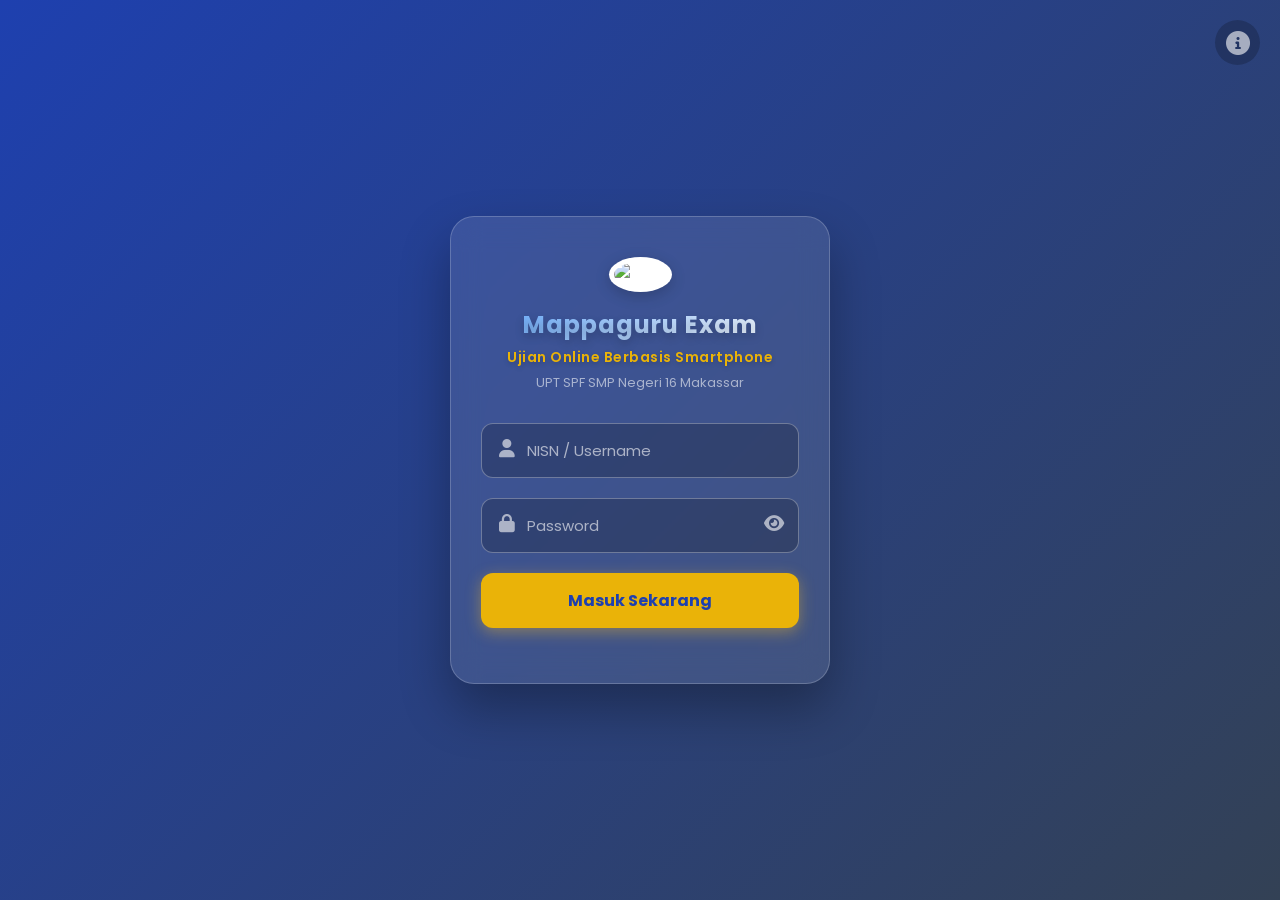
==== index.html @ fcdb2c17 "Update index.html" ====
<!DOCTYPE html>
<html lang="id">
<head>
    <meta charset="UTF-8">
    <meta name="viewport" content="width=device-width, initial-scale=1.0, maximum-scale=1.0, user-scalable=no">
    <title>Mappaguru Exam</title>

	<link rel="icon" href="./1234.png" type="image/png">
    <link rel="shortcut icon" href="./1234.png" type="image/png">
    
    <link rel="manifest" href="./manifest.json">
    <meta name="theme-color" content="#1e40af">
    
    <meta name="apple-mobile-web-app-capable" content="yes">
    <meta name="apple-mobile-web-app-status-bar-style" content="black-translucent">
    <meta name="apple-mobile-web-app-title" content="Mappaguru">
    <link rel="apple-touch-icon" href="./1234.png">
	
    <link href="https://fonts.googleapis.com/css2?family=Poppins:wght@300;400;600;700&display=swap" rel="stylesheet">
    <link href="https://cdnjs.cloudflare.com/ajax/libs/font-awesome/6.0.0/css/all.min.css" rel="stylesheet">
    <script src="https://cdn.jsdelivr.net/npm/sweetalert2@11"></script>
    <style>
        :root {
            --primary: #1e40af; /* Biru Dongker CBT (Fokus & Mewah) */
            --accent: #eab308; /* Kuning/Emas Redup */
            --bg-light: #e2e8f0; /* Abu-abu kalem (Tidak menyilaukan mata) */
            --text-main: #334155; /* Teks abu-abu gelap */
            --text-muted: #64748b;
            --card-bg: #ffffff; /* Putih bersih untuk area baca soal */
        }
        
        /* --- JURUS ANTI SELEKSI TEKS TOTAL --- */
        * { 
            box-sizing: border-box; margin: 0; padding: 0; 
            font-family: 'Poppins', sans-serif; 
            -webkit-tap-highlight-color: transparent; 
            word-wrap: break-word; 
            
            /* Paksa semua elemen tidak bisa diseleksi */
            -webkit-user-select: none !important;
            -moz-user-select: none !important;
            -ms-user-select: none !important;
            user-select: none !important;
        }

        body { 
            background-color: var(--bg-light); 
            color: var(--text-main); 
            overflow: hidden; 
        }

        /* Pengecualian: Kolom input login harus tetap bisa diketik */
        input, textarea, [contenteditable="true"] {
            -webkit-user-select: text !important;
            -moz-user-select: text !important;
            -ms-user-select: text !important;
            user-select: text !important;
        }
        .card-title { line-height: 1.4; margin-bottom: 8px; font-size: 15px; font-weight: 700; color: var(--primary); }
        .card-desc { line-height: 1.5; font-size: 13px; color: var(--text-muted); }

        /* --- HALAMAN LOGIN RESMI ALA TKA --- */
        #login-screen {
            height: 100vh; display: flex; flex-direction: column; justify-content: center; align-items: center; padding: 20px;
            background: linear-gradient(135deg, #1e40af 0%, #334155 100%);
            position: relative;
        }
		
        .login-box {
            position: relative; z-index: 2; width: 100%; max-width: 380px; padding: 40px 30px; border-radius: 24px;
            background: rgba(255, 255, 255, 0.1); backdrop-filter: blur(15px); -webkit-backdrop-filter: blur(15px);
            border: 1px solid rgba(255,255,255,0.2); box-shadow: 0 25px 50px rgba(0,0,0,0.3); text-align: center; color: white;
        }
        .logo-login { width: 90px; height: 90px; margin-bottom: 15px; border-radius: 50%; padding: 5px; background: white; box-shadow: 0 4px 15px rgba(0,0,0,0.2); }
        .login-box h2 { font-weight: 700; font-size: 24px; margin-bottom: 5px; letter-spacing: 1px; }
        .login-box p.subtitle { font-size: 13px; color: rgba(255,255,255,0.8); margin-bottom: 30px; }
        
        .input-group { position: relative; margin-bottom: 20px; text-align: left; }
        .input-group i:not(.eye-icon) { position: absolute; left: 18px; top: 16px; color: rgba(255,255,255,0.6); font-size: 18px; }
        .input-group input {
            width: 100%; padding: 15px 45px 15px 45px; border-radius: 12px; border: 1px solid rgba(255,255,255,0.3);
            background: rgba(0,0,0,0.2); color: white; font-size: 15px; outline: none; transition: 0.3s;
        }
        .input-group input::placeholder { color: rgba(255,255,255,0.6); }
        .input-group input:focus { border-color: var(--accent); background: rgba(0,0,0,0.4); }
        .eye-icon { position: absolute; right: 15px; top: 16px; left: auto !important; color: rgba(255,255,255,0.6); cursor: pointer; z-index: 10; font-size: 18px; }
        
        .btn-login {
            width: 100%; padding: 15px; border-radius: 12px; border: none; background: var(--accent); color: var(--primary);
            font-size: 16px; font-weight: 700; cursor: pointer; transition: 0.3s; box-shadow: 0 4px 15px rgba(251,191,36,0.4);
        }
        .btn-login:active { transform: scale(0.96); }

        /* --- APLIKASI UTAMA --- */
        #main-app { display: none; height: 100vh; flex-direction: column; }
        .header { background: var(--primary); color: white; padding: 25px 20px 30px 20px; border-bottom-left-radius: 30px; border-bottom-right-radius: 30px; position: relative; }
        .header h3 { font-size: 20px; font-weight: 600; line-height: 1.2; margin-bottom: 2px; }
        .header p { font-size: 13px; opacity: 0.8; }
        
        /* FIX: INI YANG HILANG TADI! PENGATUR PAGE & JARAK */
        .content-area { flex: 1; overflow-y: auto; padding: 20px 20px 100px 20px; z-index: 10; } 
        .page { display: none; animation: fadeIn 0.3s ease; }
        .page.active { display: block; }
        @keyframes fadeIn { from { opacity: 0; transform: translateY(10px); } to { opacity: 1; transform: translateY(0); } }

        /* CSS BARU UNTUK KARTU 2 KOLOM (UJIAN & HASIL) */
        .grid-2-col { display: grid; grid-template-columns: repeat(2, 1fr); gap: 15px; }
        
        .exam-card-grid {
            background: var(--card-bg); border-radius: 20px; padding: 15px; cursor: pointer;
            box-shadow: 0 10px 25px rgba(0,0,0,0.05); text-align: center; transition: 0.2s;
            border-top: 4px solid var(--accent); display: flex; flex-direction: column; align-items: center; justify-content: space-between;
        }
        .exam-card-grid:active { transform: scale(0.95); }
        .exam-icon-grid {
            background: rgba(30,64,175,0.1); width: 40px; height: 40px; border-radius: 12px;
            display: flex; justify-content: center; align-items: center; color: var(--primary); font-size: 18px; margin-bottom: 10px;
        }
        
        .result-card-grid {
            background: var(--card-bg); border-radius: 20px; padding: 15px; text-align: center;
            box-shadow: 0 10px 25px rgba(0,0,0,0.05); border-top: 4px solid #10b981;
        }
        .skor-besar { font-size: 28px; font-weight: 800; color: #10b981; margin: 10px 0; }

        .card { background: var(--card-bg); padding: 20px; border-radius: 20px; box-shadow: 0 10px 25px rgba(0,0,0,0.05); margin-bottom: 15px; position: relative; overflow: hidden; }
        .badge { position: absolute; top: 15px; right: 15px; font-size: 10px; padding: 4px 10px; border-radius: 20px; font-weight: 600; }
        .badge-penting { background: #fee2e2; color: #ef4444; }
        .badge-biasa { background: #e0f2fe; color: #0284c7; }

        /* Floating Bottom Nav */
        .bottom-nav {
            position: fixed; bottom: 20px; left: 50%; transform: translateX(-50%); width: 90%; max-width: 400px;
            background: rgba(255, 255, 255, 0.9); backdrop-filter: blur(10px); -webkit-backdrop-filter: blur(10px);
            box-shadow: 0 10px 30px rgba(0,0,0,0.1); display: flex; justify-content: space-around; padding: 12px 0; border-radius: 25px; z-index: 100;
        }
        .nav-item { display: flex; flex-direction: column; align-items: center; color: var(--text-muted); cursor: pointer; font-size: 11px; font-weight: 600; width: 20%; transition: 0.3s; }
        .nav-item i { font-size: 20px; margin-bottom: 4px; transition: 0.3s; }
        .nav-item.active { color: var(--primary); }
        .nav-item.active i { transform: translateY(-4px) scale(1.1); color: var(--primary); }

        /* Iframe Ujian */
        .iframe-container { width: 100%; height: calc(100vh - 120px); border-radius: 15px; overflow: hidden; background: white; margin-top: 50px; }
        iframe { width: 100%; height: 100%; border: none; }
        .btn-kembali { position: fixed; top: 10px; left: 10px; background: #ef4444; color: white; border: none; padding: 10px 20px; border-radius: 20px; font-weight: 600; z-index: 9999; box-shadow: 0 4px 10px rgba(0,0,0,0.2); cursor: pointer; }
        
        .info-ujian-overlay {
            position: fixed; top: 15px; right: 20px;
            background: rgba(0,0,0,0.7); color: white; padding: 8px 15px;
            border-radius: 20px; font-size: 12px; font-weight: 600;
            z-index: 99; /* <-- Diubah jadi 99 agar tidak menghalangi pop-up */
            display: flex; gap: 15px; backdrop-filter: blur(5px);
            box-shadow: 0 4px 10px rgba(0,0,0,0.3); border: 1px solid rgba(255,255,255,0.2);
        }
		
		/* --- TOOLBAR UJIAN MENGAMBANG --- */
        .ujian-toolbar {
            position: fixed; bottom: 20px; left: 50%; transform: translateX(-50%);
            background: rgba(15, 23, 42, 0.85); backdrop-filter: blur(10px);
            padding: 10px 20px; border-radius: 30px; display: flex; gap: 20px; align-items: center;
            box-shadow: 0 10px 30px rgba(0,0,0,0.3); z-index: 9999; color: white; border: 1px solid rgba(255,255,255,0.1);
        }
        .toolbar-btn {
            background: rgba(255,255,255,0.1); border: none; color: white; width: 40px; height: 40px;
            border-radius: 50%; cursor: pointer; display: flex; justify-content: center; align-items: center;
            font-size: 16px; transition: 0.2s;
        }
        .toolbar-btn:active { transform: scale(0.9); background: rgba(255,255,255,0.3); }
        .toolbar-timer {
            font-size: 15px; font-weight: 700; color: var(--accent); letter-spacing: 1px; min-width: 65px; text-align: center;
        }
        
        .footer-app {
            text-align: center; margin-top: 40px; padding-top: 20px; padding-bottom: 20px;
            font-size: 11px; color: var(--text-muted); border-top: 1px dashed #cbd5e1;
        }
        .footer-title { font-weight: 700; color: var(--primary); font-size: 12px; margin-bottom: 3px; letter-spacing: 1px; }
        
        .form-label { font-size: 12px; font-weight: 600; color: var(--text-muted); margin-bottom: 5px; display: block; }
        .form-input { width: 100%; padding: 15px; border-radius: 12px; border: 1px solid #e2e8f0; background: #f8fafc; font-size: 14px; margin-bottom: 15px; outline: none; }
        .form-input:focus { border-color: var(--primary); }
        .btn-save { width: 100%; padding: 15px; background: var(--primary); color: white; border: none; border-radius: 12px; font-weight: 700; cursor: pointer; box-shadow: 0 4px 10px rgba(30,64,175,0.2); }
		
		/* --- IKON INFO LOGIN MAPPAGURU CBT --- */
        .info-icon-login {
            position: absolute; top: 20px; right: 20px;
            color: rgba(255,255,255,0.6); font-size: 24px;
            cursor: pointer; z-index: 100; transition: 0.3s;
            background: rgba(0,0,0,0.2); width: 45px; height: 45px;
            border-radius: 50%; display: flex; justify-content: center; align-items: center;
        }
        .info-icon-login:hover { color: var(--accent); background: rgba(0,0,0,0.4); transform: scale(1.1); }
        
        /* CSS Tambahan untuk Merapikan Isi Panduan di Pop-up */
        .swal-html-container ul { text-align: left; padding-left: 20px; margin-top: 10px; }
        .swal-html-container li { margin-bottom: 8px; font-size: 13px; line-height: 1.4; color: #475569; }
        .swal-title-panduan { color: var(--primary); font-size: 20px; font-weight: 700; display: flex; align-items: center; gap: 10px; justify-content: center;}
	
        #offline-curtain {
            display: none; position: fixed; top: 0; left: 0; width: 100%; height: 100%;
            background: rgba(15, 23, 42, 0.98); z-index: 999999; color: white;
            flex-direction: column; justify-content: center; align-items: center; text-align: center;
            backdrop-filter: blur(10px);
        }
        #offline-curtain i { font-size: 60px; color: #ef4444; margin-bottom: 20px; animation: pulse 1.5s infinite; }
        #offline-curtain h2 { font-size: 24px; font-weight: 700; margin-bottom: 10px; color: #fca5a5; }
        #offline-curtain p { font-size: 13px; color: #cbd5e1; max-width: 80%; line-height: 1.5; }
        @keyframes pulse { 0% { transform: scale(1); } 50% { transform: scale(1.1); } 100% { transform: scale(1); } }
		
		/* Pengecualian: Kolom input tetap harus bisa diklik/fokus */
        input, textarea, [contenteditable="true"] {
            -webkit-user-select: text !important;
            -moz-user-select: text !important;
            -ms-user-select: text !important;
            user-select: text !important;
        }
		
		/* --- CSS WARNA MEWAH UNTUK JUDUL LOGIN --- */
        
        /* 1. Mappaguru CBT: Gradasi Biru Muda ke Putih */
        .title-mappaguru {
            font-weight: 800; /* Lebih tebal biar gagah */
            font-size: 28px; /* Sedikit lebih besar */
            margin-bottom: 0; /* Rapatkan dengan tulisan di bawahnya */
            letter-spacing: 1px;
            
            /* Trik Warna Gradasi (Gradient Text) */
            background: linear-gradient(135deg, #60a5fa 0%, #ffffff 100%);
            -webkit-background-clip: text; /* Potong background mengikuti bentuk teks */
            -webkit-text-fill-color: transparent; /* Buat warna teks asli transparan */
            background-clip: text;
            text-fill-color: transparent;
            
            /* Efek Bayangan Lembut biar Teks "Keluar" */
            text-shadow: 0 4px 10px rgba(0,0,0,0.2);
        }

        /* 2. Ujian Online: Warna Kuning/Emas Mappaguru */
        .exam-type {
            font-size: 14px;
            font-weight: 600;
            color: var(--accent); /* Mengambil warna kuning dari --accent di atas */
            margin-bottom: 5px; /* Jarak ke nama sekolah */
            letter-spacing: 0.5px;
            text-shadow: 0 2px 5px rgba(0,0,0,0.2);
        }
        
        /* Rapiin jarak subtitle sekolah */
        .login-box p.subtitle {
            margin-top: 0;
            margin-bottom: 30px;
            opacity: 0.7; /* Sedikit redup biar fokus ke judul atas */
        }
		
		/* --- GAYA BARU HASIL UJIAN (ELEGAN & MEMANJANG) --- */
        .result-list-item {
            background: #ffffff;
            border-radius: 16px;
            padding: 18px 20px;
            margin-bottom: 15px;
            display: flex;
            justify-content: space-between;
            align-items: center;
            box-shadow: 0 10px 25px rgba(0,0,0,0.06);
            border-left: 5px solid #10b981; /* Aksen Hijau Emerald di kiri */
            transition: 0.2s ease;
        }
        .result-list-item:active { transform: scale(0.98); }
        
        .result-info { text-align: left; flex: 1; padding-right: 15px; }
        .result-mapel { font-size: 15px; font-weight: 700; color: var(--primary); margin-bottom: 5px; line-height: 1.3; }
        .result-detail { font-size: 11px; color: var(--text-muted); font-weight: 600; display: flex; gap: 8px; align-items: center; }
        
        /* Label Jenis Ujian Khusus Hasil */
        .badge-jenis { background: #f1f5f9; color: #475569; padding: 3px 8px; border-radius: 6px; font-size: 10px; border: 1px solid #e2e8f0; }
        
        .result-score-box {
            background: rgba(16, 185, 129, 0.1);
            color: #10b981;
            font-size: 26px;
            font-weight: 800;
            padding: 10px 15px;
            border-radius: 14px;
            min-width: 70px;
            text-align: center;
            box-shadow: inset 0 2px 4px rgba(16, 185, 129, 0.05);
        }
		
		/* --- GAYA BANNER HEADER (MIRIP KARTU SIAP UJIAN) --- */
        .header-banner {
            padding: 15px 20px;
            border-radius: 16px;
            margin-bottom: 20px;
            display: flex;
            align-items: center;
            gap: 15px;
            color: white;
            box-shadow: 0 10px 20px rgba(0,0,0,0.1);
        }
        .header-banner i {
            font-size: 28px;
            color: rgba(255, 255, 255, 0.9);
            background: rgba(255, 255, 255, 0.2);
            width: 50px; height: 50px;
            display: flex; justify-content: center; align-items: center;
            border-radius: 14px;
        }
        .header-banner-text h4 {
            margin: 0; font-size: 16px; font-weight: 700; letter-spacing: 0.5px;
        }
        .header-banner-text p {
            margin: 0; font-size: 11px; opacity: 0.85; margin-top: 3px;
        }
		
		/* ==========================================
           CSS KHUSUS ADMIN CENTER MAPPAGURU
           ========================================== */
        #admin-app { display: none; height: 100vh; flex-direction: column; background: #f8fafc; }
        .header-admin { background: linear-gradient(135deg, #0f172a 0%, #1e293b 100%); color: white; padding: 25px 20px 30px 20px; border-bottom-left-radius: 30px; border-bottom-right-radius: 30px; position: relative; box-shadow: 0 10px 20px rgba(0,0,0,0.2); }
        .header-admin h3 { font-size: 20px; font-weight: 700; color: var(--accent); margin-bottom: 2px; }
        
        .admin-stat-grid { display: grid; grid-template-columns: repeat(2, 1fr); gap: 15px; margin-bottom: 20px; }
        .admin-stat-card { background: white; border-radius: 16px; padding: 15px; text-align: center; box-shadow: 0 10px 25px rgba(0,0,0,0.05); }
        .admin-stat-num { font-size: 28px; font-weight: 800; margin: 5px 0; }
        
        .list-monitor-item { background: white; border-radius: 12px; padding: 15px; margin-bottom: 10px; display: flex; justify-content: space-between; align-items: center; box-shadow: 0 4px 10px rgba(0,0,0,0.03); border-left: 4px solid #cbd5e1; }
        .list-monitor-item.status-aman { border-left-color: #10b981; }
        .list-monitor-item.status-bahaya { border-left-color: #ef4444; background: #fef2f2; }
        .list-monitor-item.status-waspada { border-left-color: #f59e0b; }
        
        .btn-action-admin { width: 100%; padding: 12px; border-radius: 10px; font-weight: 600; cursor: pointer; border: none; margin-top: 10px; transition: 0.2s; }
        .btn-unblock { background: #10b981; color: white; }
        .btn-reset { background: #f59e0b; color: white; }
        .btn-action-admin:active { transform: scale(0.96); }
		
		/* Memaksa pop-up SweetAlert stabil di dalam Fullscreen */
        #area-iframe .swal2-container { position: absolute !important; }
        body.swal2-shown { overflow: hidden !important; }
		
    </style>
</head>
<body>

<div id="login-screen">
	<i class="fas fa-info-circle info-icon-login" onclick="bukaPanduanMappaguru()" title="Panduan Ujian"></i>
    <div class="login-box">
        <img src="https://lh3.googleusercontent.com/u/0/d/1Z6g-sCdw-k7W8dnw12NeagPkroLlmk-L" alt="Logo" class="logo-login">
        
        <h2 class="title-mappaguru">Mappaguru Exam</h2>
        
        <p class="exam-type">Ujian Online Berbasis Smartphone</p>
        
        <p class="subtitle">UPT SPF SMP Negeri 16 Makassar</p>
        
        <div class="input-group">
            <i class="fas fa-user"></i>
            <input type="text" id="username" placeholder="NISN / Username" required>
        </div>
        <div class="input-group">
            <i class="fas fa-lock"></i>
            <input type="password" id="password" placeholder="Password" required>
            <i class="fas fa-eye eye-icon" onclick="togglePassword()"></i>
        </div>
        <button class="btn-login" onclick="doLogin()" id="btn-login-text">Masuk Sekarang</button>
        <p id="login-msg" style="color: #fca5a5; margin-top: 15px; font-size: 13px; font-weight: 600;"></p>
    </div>
</div>

<div id="main-app">
    <div class="header" id="header-area">
        <div style="display: flex; justify-content: space-between; align-items: flex-start;">
            <div style="flex: 1; padding-right: 10px;">
                <h3>Halo, <span id="user-name-display">Siswa</span> 👋</h3>
                <p>Kelas <span id="user-kelas"></span> | NISN: <span id="user-nisn"></span></p>
                <div style="margin-top: 10px; font-size: 11px; font-weight: 400; color: rgba(255,255,255,0.9);">
                    <i class="far fa-calendar-alt"></i> <span id="live-date">Memuat tanggal...</span><br>
                    <i class="far fa-clock"></i> <span id="live-time">00:00:00</span>
                </div>
            </div>
            
            <div style="display: flex; gap: 8px;">
                <button onclick="sinkronData()" style="background: rgba(255,255,255,0.2); border: 1px solid rgba(255,255,255,0.3); color: white; width: 38px; height: 38px; border-radius: 12px; cursor: pointer; font-size: 14px; backdrop-filter: blur(5px); box-shadow: 0 4px 6px rgba(0,0,0,0.1); display: flex; justify-content: center; align-items: center;" title="Sinkron Data">
                    <i class="fas fa-sync-alt"></i>
                </button>
                <button onclick="logout()" style="background: rgba(239, 68, 68, 0.2); border: 1px solid rgba(239, 68, 68, 0.4); color: #fca5a5; width: 38px; height: 38px; border-radius: 12px; cursor: pointer; font-size: 14px; backdrop-filter: blur(5px); box-shadow: 0 4px 6px rgba(0,0,0,0.1); display: flex; justify-content: center; align-items: center;" title="Keluar">
                    <i class="fas fa-power-off"></i>
                </button>
            </div>
        </div>
    </div>

    <div class="content-area">
        
        <div id="page-dashboard" class="page active">
            <div class="card" style="background: linear-gradient(135deg, var(--primary) 0%, #3b82f6 100%); color: white; border: none; box-shadow: 0 15px 30px rgba(30,64,175,0.3);">
                <div class="card-title" style="color: var(--accent); font-size: 18px;">Siap Ujian?</div>
                <p style="font-size: 13px; opacity: 0.9; margin-top: 5px;">Pastikan koneksi internet stabil. Kerjakan dengan jujur dan teliti.</p>
            </div>
            <h4 style="margin: 20px 0 10px 5px; color: var(--text-main); font-size: 15px;">Aktivitas Terkini</h4>
            <div id="dashboard-info" class="card">
                <p class="card-desc" style="text-align: center;"><i class="fas fa-spinner fa-spin"></i> Menarik data...</p>
            </div>
        </div>

        <div id="page-pengumuman" class="page">
            <div class="header-banner" style="background: linear-gradient(135deg, #f59e0b 0%, #fbbf24 100%); box-shadow: 0 10px 20px rgba(245, 158, 11, 0.2);">
                <i class="fas fa-bullhorn"></i>
                <div class="header-banner-text">
                    <h4>Info Sekolah</h4>
                    <p>Pengumuman penting untuk Anda</p>
                </div>
            </div>
            
            <div id="list-pengumuman">
                <div class="card"><p class="card-desc" style="text-align: center;"><i class="fas fa-spinner fa-spin"></i> Memuat...</p></div>
            </div>
        </div>

        <div id="page-ujian" class="page">
            <div class="header-banner" style="background: linear-gradient(135deg, var(--primary) 0%, #3b82f6 100%); box-shadow: 0 10px 20px rgba(30, 64, 175, 0.2);">
                <i class="fas fa-laptop-code" style="color: var(--accent);"></i>
                <div class="header-banner-text">
                    <h4>Daftar Ujian Anda</h4>
                    <p>Pilih mata pelajaran yang aktif</p>
                </div>
            </div>
            
            <div id="list-ujian" class="grid-2-col">
                <div class="card" style="grid-column: span 2;"><p class="card-desc" style="text-align: center;"><i class="fas fa-spinner fa-spin"></i> Memuat jadwal...</p></div>
            </div>
        </div>

        <div id="page-hasil" class="page">
            <div class="header-banner" style="background: linear-gradient(135deg, #10b981 0%, #34d399 100%); box-shadow: 0 10px 20px rgba(16, 185, 129, 0.2);">
                <i class="fas fa-award"></i>
                <div class="header-banner-text">
                    <h4>Rekap Nilai</h4>
                    <p>Hasil ujian yang telah Anda kerjakan</p>
                </div>
            </div>
            
            <div id="list-hasil">
                <div class="card"><p class="card-desc" style="text-align: center;"><i class="fas fa-spinner fa-spin"></i> Memuat nilai...</p></div>
            </div>
        </div>

        <div id="page-pengaturan" class="page">
            <div class="card">
                <h4 style="margin-bottom: 20px; color: var(--primary);">Profil Saya</h4>
                <label class="form-label">NISN (Terkunci)</label>
                <input type="text" id="set-nisn" class="form-input" readonly style="background: #e2e8f0; color: #64748b; padding: 10px; margin-bottom: 10px;">
                
                <label class="form-label">Nama Lengkap (Terkunci)</label>
                <input type="text" id="set-nama" class="form-input" readonly style="background: #e2e8f0; color: #64748b; padding: 10px; margin-bottom: 10px;">
                
                <div style="display: flex; gap: 10px; margin-bottom: 10px;">
                    <div style="flex: 1;">
                        <label class="form-label">Kelas</label>
                        <input type="text" id="set-kelas2" class="form-input" readonly style="background: #e2e8f0; color: #64748b; padding: 10px; margin-bottom: 0;">
                    </div>
                    <div style="flex: 1;">
                        <label class="form-label">Tingkat</label>
                        <input type="text" id="set-tingkatan" class="form-input" readonly style="background: #e2e8f0; color: #64748b; padding: 10px; margin-bottom: 0;">
                    </div>
                </div>

                <label class="form-label">Username (Terkunci)</label>
                <input type="text" id="set-username" class="form-input" readonly style="background: #e2e8f0; color: #64748b; padding: 10px; margin-bottom: 15px;">
                
                <hr style="border: 0; border-top: 1px dashed #cbd5e1; margin: 20px 0;">
                
                <label class="form-label" style="color: var(--primary);">Ganti Password Baru</label>
                <input type="password" id="new-password" class="form-input" placeholder="Ketik password baru...">
                <button class="btn-save" onclick="simpanPassword()"><i class="fas fa-save"></i> Simpan Password Baru</button>
            </div>
        </div>
        
        <div class="footer-app">
            <div class="footer-title">UJIAN PROJECT</div>
            <p>Muhammad Hasratul - Developer & Founder</p>
            <p>© <span id="tahun-aktif">2026</span> Mappaguru Online</p>
        </div>
    </div>

    <div id="area-iframe" style="display: none; position: fixed; top: 0; left: 0; width: 100%; height: 100%; background: var(--bg-light); z-index: 900;">
        <button class="btn-kembali" onclick="tutupUjian()"><i class="fas fa-arrow-left"></i> Selesai / Kembali</button>
        <div class="info-ujian-overlay" id="overlay-info" style="display: none;">
            <span><i class="fas fa-clock"></i> <span id="jam-overlay">00:00</span></span>
            <span><i class="fas fa-battery-half"></i> <span id="baterai-overlay">100%</span></span>
        </div>
        
        <div class="iframe-container" id="wadah-iframe">
            <iframe id="frame-ujian" src=""></iframe>
        </div>

        <div class="ujian-toolbar" id="toolbar-ujian" style="display: none;">
            <div class="toolbar-timer" id="timer-ujian">00:00</div>
            <button class="toolbar-btn" onclick="zoomIframe()" title="Perbesar Layar"><i class="fas fa-search-plus"></i></button>
            <button class="toolbar-btn" onclick="refreshIframe()" title="Muat Ulang Soal"><i class="fas fa-sync-alt"></i></button>
        </div>
    </div>

    <div class="bottom-nav" id="bottom-navbar">
        <div class="nav-item active" onclick="navigasi('dashboard', this)"><i class="fas fa-home"></i>Dashboard</div>
        <div class="nav-item" onclick="navigasi('pengumuman', this)"><i class="fas fa-bell"></i>Info</div>
        <div class="nav-item" onclick="navigasi('ujian', this)"><i class="fas fa-file-alt"></i>Ujian</div>
        <div class="nav-item" onclick="navigasi('hasil', this)"><i class="fas fa-chart-pie"></i>Hasil</div>
        <div class="nav-item" onclick="navigasi('pengaturan', this)"><i class="fas fa-user-cog"></i>Profil</div>
    </div>
</div>

<div id="admin-app">
    <div class="header-admin">
        <div style="display: flex; justify-content: space-between; align-items: flex-start;">
            <div>
                <h3>Admin Center 🛡️</h3>
                <p style="font-size: 13px; opacity: 0.8;">Bapak/Ibu <span id="admin-name-display">Pengawas</span></p>
            </div>
            <button onclick="logoutAdmin()" style="background: rgba(239, 68, 68, 0.2); border: 1px solid rgba(239, 68, 68, 0.4); color: #fca5a5; width: 38px; height: 38px; border-radius: 12px; cursor: pointer; display: flex; justify-content: center; align-items: center;">
                <i class="fas fa-power-off"></i>
            </button>
        </div>
    </div>

    <div class="content-area">
        <div id="page-admin-dashboard" class="page active">
            <h4 style="margin: 0 0 15px 5px; color: var(--text-main);">Statistik Ujian</h4>
            <div class="admin-stat-grid">
                <div class="admin-stat-card">
                    <div style="font-size: 11px; color: var(--text-muted); font-weight: 600;">Siswa Aktif</div>
                    <div class="admin-stat-num" style="color: #1e40af;" id="stat-aktif">0</div>
                </div>
                <div class="admin-stat-card">
                    <div style="font-size: 11px; color: var(--text-muted); font-weight: 600;">Terblokir</div>
                    <div class="admin-stat-num" style="color: #ef4444;" id="stat-blokir">0</div>
                </div>
            </div>
            <button class="btn-action-admin" style="background: var(--primary); color: white; margin-bottom: 20px;" onclick="tarikDataAdmin()">
                <i class="fas fa-sync-alt"></i> Segarkan Data Sekarang
            </button>
        </div>

        <div id="page-admin-monitor" class="page">
            <h4 style="margin: 0 0 10px 5px; color: var(--text-main);">Radar Live Status</h4>
            
            <button onclick="hapusSemuaLive()" style="width:100%; background: #f59e0b; color: white; border: none; padding: 10px; border-radius: 10px; font-weight: 600; margin-bottom: 15px; cursor: pointer; box-shadow: 0 4px 10px rgba(245, 158, 11, 0.2);">
                <i class="fas fa-broom"></i> Bersihkan Radar (Sesi Baru)
            </button>

            <div id="list-live-monitor">
                <p style="text-align: center; font-size: 13px; color: var(--text-muted);">Klik "Segarkan Data" di Dashboard.</p>
            </div>
        </div>

        <div id="page-admin-log" class="page">
            <h4 style="margin: 0 0 10px 5px; color: var(--text-main);">Log Pelanggaran</h4>
            <button onclick="hapusSemuaLog()" style="width:100%; background: #ef4444; color: white; border: none; padding: 10px; border-radius: 10px; font-weight: 600; margin-bottom: 15px; cursor: pointer; box-shadow: 0 4px 10px rgba(239, 68, 68, 0.2);">
                <i class="fas fa-trash-alt"></i> Kosongkan Semua Log
            </button>
            <div id="list-log-kecurangan">
                <p style="text-align: center; font-size: 13px; color: var(--text-muted);">Belum ada data ditarik.</p>
            </div>
        </div>

       <div id="page-admin-kendali" class="page">
            <h4 style="margin: 0 0 15px 5px; color: var(--text-main);">Tindakan Darurat</h4>
            
            <div class="card" style="border-left: 4px solid #10b981; padding: 15px;">
                <div class="card-title"><i class="fas fa-unlock-alt"></i> Buka Blokir Siswa</div>
                <div style="display: flex; justify-content: space-between; align-items: center; margin-bottom: 15px; border-bottom: 1px dashed #cbd5e1; padding-bottom: 10px;">
                    <span style="font-size: 11px; font-weight: 600; color: var(--text-muted);">Data per halaman:</span>
                    <select id="admin-pagination" onchange="renderDaftarBlokir()" style="padding: 4px 8px; border-radius: 6px; border: 1px solid #cbd5e1; font-size: 11px; outline: none; background: #f8fafc;">
                        <option value="5">5</option>
                        <option value="10">10</option>
                        <option value="20">20</option>
                        <option value="50">50</option>
                        <option value="9999">Semua</option>
                    </select>
                </div>
                <div id="list-admin-blocked" style="max-height: 250px; overflow-y: auto; padding-right: 5px;">
                    <p style="text-align: center; font-size: 12px; color: #94a3b8;">Tidak ada siswa terblokir.</p>
                </div>
            </div>

            <div class="card" style="border-left: 4px solid #f59e0b; padding: 15px; position: relative;">
                <div class="card-title"><i class="fas fa-mobile-alt"></i> Reset Login HP</div>
                <p class="card-desc" style="margin-bottom: 10px;">Ketik Nama siswa untuk mencari, lalu pilih dari daftar.</p>
                
                <div style="position: relative;">
                    <input type="text" id="input-search-nama" class="form-input" placeholder="🔍 Ketik nama siswa..." autocomplete="off" onkeyup="cariNamaSiswa()" style="margin-bottom: 5px;">
                    <div id="box-autocomplete" style="display: none; position: absolute; top: 100%; left: 0; width: 100%; max-height: 180px; overflow-y: auto; background: white; border: 1px solid #e2e8f0; border-radius: 12px; box-shadow: 0 10px 25px rgba(0,0,0,0.15); z-index: 100;"></div>
                </div>
                
                <input type="hidden" id="target-reset-username"> <div id="info-siswa-terpilih" style="display: none; background: #f8fafc; padding: 10px; border-radius: 8px; margin-bottom: 10px; font-size: 12px; border: 1px solid #e2e8f0;">
                    Siswa terpilih: <br><strong id="lbl-nama-reset" style="color: var(--primary);"></strong> (<span id="lbl-kls-reset"></span>)
                </div>

                <button class="btn-action-admin btn-reset" onclick="aksiAdmin('reset_device')"><i class="fas fa-sync"></i> Reset Device ID Siswa</button>
            </div>
        </div>
    </div>

    <div class="bottom-nav" id="bottom-navbar-admin">
        <div class="nav-item active" onclick="navigasiAdmin('admin-dashboard', this)"><i class="fas fa-chart-bar"></i>Statistik</div>
       <div class="nav-item" onclick="navigasiAdmin('admin-monitor', this)"><i class="fas fa-broadcast-tower"></i>Radar</div>
        <div class="nav-item" onclick="navigasiAdmin('admin-log', this)"><i class="fas fa-clipboard-list"></i>Logs</div>
        <div class="nav-item" onclick="navigasiAdmin('admin-kendali', this)"><i class="fas fa-tools"></i>Kendali</div>
    </div>
</div>

<div id="offline-curtain">
        <i class="fas fa-wifi-slash"></i>
        <h2>Koneksi Terputus!</h2>
        <p>Internet Anda mati atau berada di Mode Pesawat. Layar ujian dibekukan. Silakan nyalakan kembali data/Wi-Fi Anda untuk melanjutkan.</p>
    </div>

<script>
    // MASUKKAN URL DEPLOYMENT BARU DI SINI
    const API_URL = "https://script.google.com/macros/s/AKfycbwpf1_l8OStnUGnb2Y-yMAw81s8otHQ3rsqA8zd3zPMZDJ1ZsqaBSxoXmj97bHat8ik/exec"; 
	
	// --- DETEKSI PERANGKAT APPLE (iOS) ---
    const isIOS = /iPad|iPhone|iPod/.test(navigator.userAgent) || (navigator.platform === 'MacIntel' && navigator.maxTouchPoints > 1);
	
    let deviceId = localStorage.getItem("ujian_device_id");
    if (!deviceId) { deviceId = 'DEV-' + Math.random().toString(36).substr(2, 9); localStorage.setItem("ujian_device_id", deviceId); }
    let sessionChecker;
    let dataSiswaAktif = {}; 

    function togglePassword() {
        const input = document.getElementById('password');
        const icon = document.querySelector('.eye-icon');
        if (input.type === 'password') { input.type = 'text'; icon.classList.replace('fa-eye', 'fa-eye-slash'); } 
        else { input.type = 'password'; icon.classList.replace('fa-eye-slash', 'fa-eye'); }
    }

    function navigasi(pageId, element) {
        document.querySelectorAll('.page').forEach(el => el.classList.remove('active'));
        document.querySelectorAll('.nav-item').forEach(el => el.classList.remove('active'));
        document.getElementById('page-' + pageId).classList.add('active');
        element.classList.add('active');
    }

    let mapelAktif = "";
    let isUjianBerlangsung = false;
    let jumlahPelanggaran = 0;
    let waktuTilangTerakhir = 0; 
    let prosesKeluar = false; // Flag mutlak pelindung anti-stuck

    // --- RUMUS HITUNG JARAK GPS ---
    function hitungJarakGPS(lat1, lon1, lat2, lon2) {
        const R = 6371e3; 
        const p1 = lat1 * Math.PI/180;
        const p2 = lat2 * Math.PI/180;
        const dp = (lat2-lat1) * Math.PI/180;
        const dl = (lon2-lon1) * Math.PI/180;
        const a = Math.sin(dp/2) * Math.sin(dp/2) + Math.cos(p1) * Math.cos(p2) * Math.sin(dl/2) * Math.sin(dl/2);
        const c = 2 * Math.atan2(Math.sqrt(a), Math.sqrt(1-a));
        return R * c; 
    }

    // --- FUNGSI KONFIRMASI UJIAN (GPS) ---
    function konfirmasiUjian(urlForm, mapel, durasi) {
        if(dataSiswaAktif.status_ujian === "Terblokir") {
            Swal.fire({ icon: 'error', title: 'Akses Diblokir!', text: 'Akses Anda dikunci karena kecurangan. Lapor ke Pengawas!' });
            return;
        }

        let latSekolah = -5.0968;  
        let lonSekolah = 119.5350; 
        let batasRadius = 150;     
        
        if (dataSiswaAktif.lokasi && dataSiswaAktif.lokasi.lat) {
            latSekolah = parseFloat(dataSiswaAktif.lokasi.lat);
            lonSekolah = parseFloat(dataSiswaAktif.lokasi.lon);
            batasRadius = parseFloat(dataSiswaAktif.lokasi.radius) || 150;
        }

        Swal.fire({ title: 'Mengecek Lokasi GPS...', text: 'Pastikan GPS HP menyala.', allowOutsideClick: false, didOpen: () => { Swal.showLoading(); }});

        if (navigator.geolocation) {
            navigator.geolocation.getCurrentPosition(
                function(position) {
                    let latSiswa = position.coords.latitude;
                    let lonSiswa = position.coords.longitude;
                    let jarak = hitungJarakGPS(latSekolah, lonSekolah, latSiswa, lonSiswa);

                    if (jarak <= batasRadius) {
                        Swal.fire({
                            title: 'Mulai Ujian ' + mapel + '?',
                            text: "Sistem Anti-Curang Aktif. Jarak Anda: " + Math.round(jarak) + "m dari pusat sekolah.",
                            icon: 'info', showCancelButton: true, confirmButtonColor: '#1e40af', cancelButtonColor: '#9ca3af',
                            confirmButtonText: '<i class="fas fa-play"></i> Ya, Mulai Ujian!'
                        }).then((result) => {
                            if (result.isConfirmed) { bukaUjian(urlForm, mapel, durasi); }
                        });
                    } else {
                        Swal.fire({ icon: 'error', title: 'Di Luar Area Ujian!', text: 'Jarak Anda ' + Math.round(jarak) + ' meter. Ujian hanya bisa diakses dalam radius ' + batasRadius + 'm dari sekolah.' });
                    }
                },
                function(error) { Swal.fire({ icon: 'error', title: 'GPS Ditolak/Mati!', text: 'Mohon izinkan akses lokasi pada browser/HP Anda.' }); },
                { enableHighAccuracy: true, timeout: 15000, maximumAge: 0 } 
            );
        } else {
            Swal.fire({ icon: 'error', title: 'Tidak Mendukung', text: 'Perangkat Anda tidak mendukung fitur GPS.' });
        }
    }

    // ====================================================
    // 1. SENSOR ANTI-CURANG (STANDBY DI BACKGROUND)
    // ====================================================
    document.addEventListener("visibilitychange", function() {
        if (isUjianBerlangsung && !prosesKeluar && document.visibilityState === 'hidden') {
            tindakKecurangan("Pindah Tab / Minimize Aplikasi");
        }
    });

    document.addEventListener("fullscreenchange", function() {
        if (isIOS) return; // Abaikan sensor ini khusus pengguna iPhone/iPad

        if (isUjianBerlangsung && !prosesKeluar && !document.fullscreenElement) {
            tindakKecurangan("Keluar dari Layar Penuh");
        }
    });

    let timerTilangBlur; // Variabel penyimpan hitungan mundur

    window.addEventListener("blur", function() {
        if (isUjianBerlangsung && !prosesKeluar) {
            // Beri waktu 3 detik (3000 ms) sebelum peluit ditiup
            timerTilangBlur = setTimeout(() => {
                if (document.hidden || !document.hasFocus()) {
                    tindakKecurangan("Membuka Aplikasi Lain (Meninggalkan Ujian)");
                }
            }, 3000); 
        }
    });

    // Jika siswa kembali fokus sebelum 3 detik, batalkan tilang!
    window.addEventListener("focus", function() {
        if (timerTilangBlur) {
            clearTimeout(timerTilangBlur);
        }
    });

    // ====================================================
    // 2. FUNGSI BUKA & TUTUP UJIAN
    // ====================================================
    function bukaUjian(urlForm, mapel, durasi) {
        mapelAktif = mapel;
        jumlahPelanggaran = 0; 
        isUjianBerlangsung = true; 
        prosesKeluar = false; 

        document.getElementById('header-area').style.display = 'none';
        document.getElementById('bottom-navbar').style.display = 'none';
        
        let area = document.getElementById('area-iframe');
        area.style.display = 'block';
        document.getElementById('overlay-info').style.display = 'flex';
        document.getElementById('frame-ujian').src = urlForm;

        // Jika BUKAN iOS, paksa Fullscreen. Jika iOS, biarkan saja.
        if (!isIOS) {
            let p = area.requestFullscreen ? area.requestFullscreen() : (area.webkitRequestFullscreen ? area.webkitRequestFullscreen() : null);
            if(p) { p.then(kunciLayarNyala).catch(e => console.log(e)); }
        } else {
            kunciLayarNyala(); // Tetap nyalakan penahan layar mati untuk iOS
        }

        pantauOverlayUjian();
        mulaiHeartbeat();
		
		skalaZoom = 1; // Reset zoom setiap buka ujian baru
        document.getElementById('wadah-iframe').style.transform = "scale(1)";
        mulaiTimerUjian(durasi, mapel); // Jalankan timer-nya!
    }
	
	// --- FITUR TOOLBAR UJIAN (TIMER, ZOOM, REFRESH) ---
    let intervalWaktuUjian;
    let skalaZoom = 1; // Skala awal normal (100%)

    // Fungsi 1: Waktu Berjalan Ketat (Anti Refresh)
    function mulaiTimerUjian(durasiMenit, idUjian) {
        clearInterval(intervalWaktuUjian);
        let waktuSelesai;
        let kunciStorage = "ujian_end_" + idUjian; // Simpan memori spesifik untuk mapel ini

        // Cek apakah siswa sudah pernah mulai ujian ini sebelumnya
        if (localStorage.getItem(kunciStorage)) {
            waktuSelesai = parseInt(localStorage.getItem(kunciStorage));
        } else {
            // Kalau baru mulai, hitung target waktu selesai lalu simpan ke HP
            waktuSelesai = Date.now() + (durasiMenit * 60 * 1000);
            localStorage.setItem(kunciStorage, waktuSelesai);
        }

        const elTimer = document.getElementById('timer-ujian');
        document.getElementById('toolbar-ujian').style.display = 'flex';

        intervalWaktuUjian = setInterval(() => {
            if(!isUjianBerlangsung) { clearInterval(intervalWaktuUjian); return; }
            
            let sisaWaktuMs = waktuSelesai - Date.now();
            
            if (sisaWaktuMs <= 0) {
                clearInterval(intervalWaktuUjian);
                elTimer.innerText = "HABIS";
                elTimer.style.color = "#ef4444"; // Berubah merah
                Swal.fire('Waktu Habis!', 'Waktu ujian Anda telah habis. Sistem akan menutup layar ujian.', 'warning').then(() => {
                    prosesKeluar = true;
                    keluarUjianPaksa();
                });
            } else {
                let m = Math.floor(sisaWaktuMs / 60000).toString().padStart(2, '0');
                let s = Math.floor((sisaWaktuMs % 60000) / 1000).toString().padStart(2, '0');
                elTimer.innerText = m + ":" + s;
                
                // Peringatan 5 Menit Terakhir (Warna Merah)
                if (sisaWaktuMs <= 300000) { elTimer.style.color = "#ef4444"; } 
                else { elTimer.style.color = "var(--accent)"; }
            }
        }, 1000);
    }

    // Fungsi 2: Refresh Iframe Tanpa Menutup Layar Fullscreen
    function refreshIframe() {
        let iframe = document.getElementById('frame-ujian');
        if (iframe && iframe.src) {
            Swal.fire({
                target: document.getElementById('area-iframe'),
                title: 'Muat Ulang Soal?',
                text: "Jawaban yang belum disubmit mungkin akan hilang. Lanjutkan?",
                icon: 'question', showCancelButton: true, confirmButtonText: 'Ya, Muat Ulang'
            }).then((result) => {
                if (result.isConfirmed) {
                    iframe.src = iframe.src; // Trik sederhana menyegarkan iframe
                }
            });
        }
    }

    // Fungsi 3: Perbesar / Perkecil Ukuran Iframe (Zoom CSS)
    function zoomIframe() {
        let wadah = document.getElementById('wadah-iframe');
        // Skala berputar: 1 (Normal) -> 1.15 (Besar) -> 1.25 (Lebih Besar) -> Kembali 1
        if (skalaZoom === 1) { skalaZoom = 1.15; }
        else if (skalaZoom === 1.15) { skalaZoom = 1.25; }
        else { skalaZoom = 1; }
        
        wadah.style.transform = "scale(" + skalaZoom + ")";
        wadah.style.transformOrigin = "top center"; // Membesar dari titik tengah atas
        wadah.style.transition = "transform 0.3s ease";
    }

    function tutupUjian() {
        Swal.fire({
            target: document.getElementById('area-iframe'), 
            title: 'Selesai Mengerjakan?',
            text: "Pastikan Anda SUDAH KLIK SUBMIT di dalam formulir sebelum keluar!",
            icon: 'warning',
            showCancelButton: true,
            confirmButtonColor: '#10b981',
            cancelButtonColor: '#ef4444',
            confirmButtonText: 'Ya, Selesai',
            cancelButtonText: 'Batal',
            allowOutsideClick: false
        }).then((result) => {
            if (result.isConfirmed) {
                prosesKeluar = true; // Kunci semua sensor tilang
                keluarUjianPaksa(); // Eksekusi keluar
            } else {
                // Pastikan tetap layar penuh jika batal
                let area = document.getElementById('area-iframe');
                if (!document.fullscreenElement) {
                    let p = area.requestFullscreen ? area.requestFullscreen() : (area.webkitRequestFullscreen ? area.webkitRequestFullscreen() : null);
                    if(p) { p.catch(e => console.log(e)); }
                }
            }
        });
    }

    function keluarUjianPaksa() {
        isUjianBerlangsung = false; 
        lepasKunciLayar();

        // --- TAMBAHAN: KIRIM SURAT PAMITAN KE ADMIN ---
        // Memberitahu server bahwa siswa ini sudah keluar dengan normal
        fetch(API_URL, {
            method: 'POST', redirect: 'follow', headers: {"Content-Type": "text/plain;charset=utf-8"},
            body: JSON.stringify({ 
                action: "live_status", 
                username: document.getElementById('set-username').value,
                nama: document.getElementById('set-nama').value,
                kelas: document.getElementById('set-kelas2').value,
                status: "Selesai Ujian",
                mapel: mapelAktif // <-- INI DIA KUNCI PENTINGNYA
            })
        }).catch(e => console.log(e));
        // ----------------------------------------------

        // 1. Cabut Fullscreen lebih dulu (Mencegah DOMException / Browser Crash)
        try {
            if (document.fullscreenElement || document.webkitFullscreenElement) {
                if (document.exitFullscreen) { document.exitFullscreen(); }
                else if (document.webkitExitFullscreen) { document.webkitExitFullscreen(); }
            }
        } catch(e) { console.log(e); }

        // 2. Beri jeda 150ms agar browser selesai keluar layar penuh, lalu hancurkan iframe
        setTimeout(() => {
            Swal.close(); 
            
            document.getElementById('area-iframe').style.display = 'none';
            document.getElementById('overlay-info').style.display = 'none';
            document.getElementById('frame-ujian').src = "";
            
            document.getElementById('header-area').style.display = 'block';
            document.getElementById('bottom-navbar').style.display = 'flex';
            
            let tabHome = document.querySelector('.bottom-nav .nav-item');
            if(tabHome) navigasi('dashboard', tabHome);
        }, 150);
    }

    // ====================================================
    // 3. FUNGSI TILANG (HANYA MELAPOR KE SERVER PUSAT)
    // ====================================================
    function tindakKecurangan(jenis) {
        if (!isUjianBerlangsung || prosesKeluar) return; 

        let sekarang = Date.now();
        // Beri jeda 2 detik agar tidak dobel lapor
        if (sekarang - waktuTilangTerakhir < 2000) return; 
        waktuTilangTerakhir = sekarang;

        // BEKUKAN LAYAR: Tampilkan loading agar siswa tidak bisa kabur / hapus cache saat melapor
        Swal.fire({ 
            title: 'Sistem Mendeteksi Pelanggaran!', 
            text: 'Merekam ke server pusat...', 
            allowOutsideClick: false, 
            didOpen: () => { Swal.showLoading(); }
        });

        // Kirim data curang ke Backend (Server yang akan menghitung jumlahnya)
        fetch(API_URL, {
            method: 'POST', redirect: 'follow', headers: {"Content-Type": "text/plain;charset=utf-8"},
            body: JSON.stringify({ 
                action: "log_cheat", 
                username: document.getElementById('set-username').value, 
                nama: document.getElementById('set-nama').value, 
                kelas: document.getElementById('set-kelas2').value, 
                mapel: mapelAktif, 
                jenis: jenis, 
                keterangan: "Terdeteksi Sistem Anti-Cheat" 
            })
        }).then(res => res.json()).then(res => {
            if (res.status === "success") {
                // TANGKAP VONIS DARI SERVER
                if (res.is_blocked) {
                    // KARTU MERAH (Blokir Permanen)
                    prosesKeluar = true; 
                    dataSiswaAktif.status_ujian = "Terblokir"; // Kunci lokal
                    keluarUjianPaksa(); // Tendang ke layar utama
                    
                    // Tampilkan pesan error mutlak
                    setTimeout(() => {
                        Swal.fire({ 
                            icon: 'error', 
                            title: 'UJIAN DIHENTIKAN!', 
                            text: 'Anda telah diblokir oleh Server Pusat karena melakukan 3x pelanggaran. Ujian dikunci, segera lapor ke Pengawas!', 
                            confirmButtonText: 'Mengerti', 
                            allowOutsideClick: false 
                        });
                    }, 800);
                } else {
                    // KARTU KUNING (Peringatan 1 atau 2 berdasarkan hitungan Server)
                    let sisaNyawa = 3 - res.total_curang;
                    Swal.fire({ 
                        target: document.getElementById('area-iframe'),
                        icon: 'warning', 
                        title: 'Peringatan ' + res.total_curang + ' dari 3', 
                        text: 'Anda terdeteksi ' + jenis + '. Sisa toleransi Anda: ' + sisaNyawa + ' kali lagi.',
                        allowOutsideClick: false,
                        confirmButtonText: '<i class="fas fa-expand"></i> Kembali Ujian',
                        confirmButtonColor: '#1e40af'
                    }).then((result) => {
                        if (result.isConfirmed && !prosesKeluar) {
                            let area = document.getElementById('area-iframe');
                            let p = area.requestFullscreen ? area.requestFullscreen() : (area.webkitRequestFullscreen ? area.webkitRequestFullscreen() : null);
                            if(p) { p.catch(err => console.log(err)); }
                        }
                    });
                }
            }
        }).catch(err => {
            // BACKUP: Jika sinyal siswa putus saat mengirim data curang
            Swal.fire({
                target: document.getElementById('area-iframe'),
                title: 'Peringatan Tegas!', 
                text: 'Jangan keluar dari layar ujian. Aktivitas Anda sedang diawasi!', 
                icon: 'warning',
                confirmButtonText: 'Kembali Ujian',
                confirmButtonColor: '#1e40af'
            });
        });
    }
	
    function pantauOverlayUjian() {
        const elJam = document.getElementById('jam-overlay');
        const elBaterai = document.getElementById('baterai-overlay');
        
        setInterval(() => {
            if(!isUjianBerlangsung) return;
            const now = new Date();
            elJam.innerText = now.getHours().toString().padStart(2, '0') + ':' + now.getMinutes().toString().padStart(2, '0');
        }, 1000);

        if (navigator.getBattery) {
            navigator.getBattery().then(function(battery) {
                elBaterai.innerText = Math.round(battery.level * 100) + '%';
                battery.addEventListener('levelchange', function() { elBaterai.innerText = Math.round(battery.level * 100) + '%'; });
            });
        } else { elBaterai.innerText = "N/A"; }
    }

    function doLogin() {
        const user = document.getElementById('username').value;
        const pass = document.getElementById('password').value;
        const msg = document.getElementById('login-msg');
        const btn = document.getElementById('btn-login-text');

        if (!user || !pass) { msg.innerText = "Isi username & password!"; return; }

        msg.innerText = "";
        btn.innerHTML = '<i class="fas fa-spinner fa-spin"></i> Memproses...';
        btn.disabled = true;

        fetch(API_URL, {
            method: 'POST', redirect: 'follow', headers: {"Content-Type": "text/plain;charset=utf-8"},
            body: JSON.stringify({ action: "login", username: user, password: pass, device_id: deviceId })
        }).then(res => res.json()).then(res => {
            if (res.status === "success") {
                // --- PERCABANGAN PINTU RAHASIA ---
                if (res.data.role === "admin") {
                    masukAdmin(res.data); // Buka ruang Admin
                } else {
                    dataSiswaAktif = res.data;
                    masukAplikasi(user);  // Buka ruang Siswa
                }
            } else {
                msg.innerText = res.message;
                btn.innerHTML = 'Masuk Sekarang'; btn.disabled = false;
            }
        }).catch(err => {
            msg.innerText = "Koneksi terputus. Coba lagi.";
            btn.innerHTML = 'Masuk Sekarang'; btn.disabled = false;
        });
    }

    function masukAplikasi(username) {
        document.getElementById('login-screen').style.display = 'none';
        document.getElementById('main-app').style.display = 'flex';
        
        document.getElementById('user-name-display').innerText = dataSiswaAktif.nama;
        document.getElementById('user-kelas').innerText = dataSiswaAktif.kelas;
        document.getElementById('user-nisn').innerText = dataSiswaAktif.nisn;
        document.getElementById('set-username').value = username;
        
        document.getElementById('set-nisn').value = dataSiswaAktif.nisn;
        document.getElementById('set-nama').value = dataSiswaAktif.nama;
        document.getElementById('set-kelas2').value = dataSiswaAktif.kelas;
        document.getElementById('set-tingkatan').value = dataSiswaAktif.tingkatan;

        localStorage.setItem("ujian_username", username);
        localStorage.setItem("ujian_tingkatan", dataSiswaAktif.tingkatan);

        tarikDataServer(username, dataSiswaAktif.tingkatan);
        
        sessionChecker = setInterval(() => {
            fetch(API_URL, { method: 'POST', redirect: 'follow', headers: {"Content-Type": "text/plain;charset=utf-8"}, body: JSON.stringify({ action: "check_session", username: username, device_id: deviceId })
            }).then(res => res.json()).then(res => { 
                if (res.status === "invalid") { 
                    clearInterval(sessionChecker); // Hentikan pengecekan
                    
                    // 1. TENDANG PAKSA TANPA KONFIRMASI (LANGSUNG LOGOUT)
                    localStorage.removeItem("ujian_username"); 
                    localStorage.removeItem("ujian_tingkatan");
                    document.getElementById('login-screen').style.display = 'flex';
                    document.getElementById('main-app').style.display = 'none';
                    document.getElementById('password').value = "";
                    document.getElementById('btn-login-text').innerText = "Masuk Sekarang";
                    document.getElementById('btn-login-text').disabled = false;
                    
                    // Pastikan layar ujian juga ditutup jika sedang terbuka
                    if (typeof isUjianBerlangsung !== 'undefined' && isUjianBerlangsung) {
                        keluarUjianPaksa();
                    }

                    // 2. MUNCULKAN POP-UP PEMBERITAHUAN DI LAYAR LOGIN
                    Swal.fire({ 
                        icon: 'error', 
                        title: 'Terlempar Keluar!', 
                        text: 'Akun Anda baru saja login di perangkat lain.', 
                        confirmButtonText: 'Mengerti',
                        allowOutsideClick: false
                    });
                }
            });
        }, 30000);
        
        Swal.fire({ icon: 'success', title: 'Login Berhasil', text: 'Selamat mengerjakan ujian!', timer: 1500, showConfirmButton: false });
    }

    function tarikDataServer(user, tingkat, isSync = false) {
        fetch(API_URL, {
            method: 'POST', redirect: 'follow', headers: {"Content-Type": "text/plain;charset=utf-8"},
            body: JSON.stringify({ action: "get_data", username: user, tingkatan: tingkat })
        }).then(res => res.json()).then(res => {
            if(res.status === "success") {
                dataSiswaAktif.status_ujian = res.data.status_ujian; 
                
                // 👇 TAMBAHKAN BARIS INI AGAR LOKASI DARI SPREADSHEET TERSIMPAN 👇
                dataSiswaAktif.lokasi = res.data.lokasi; 
                
                renderPengumuman(res.data.pengumuman);
                renderUjian(res.data.ujian);
                renderHasil(res.data.hasil);
                if(isSync) Swal.fire({ icon: 'success', title: 'Sinkronisasi Selesai', timer: 1200, showConfirmButton: false });
            }
        });
    }

    function sinkronData() {
        let user = localStorage.getItem("ujian_username");
        let tingkat = localStorage.getItem("ujian_tingkatan");
        if(user && tingkat) {
            Swal.fire({ title: 'Menyinkronkan Data...', allowOutsideClick: false, didOpen: () => { Swal.showLoading(); }});
            tarikDataServer(user, tingkat, true);
        }
    }

    function renderPengumuman(data) {
        const wadah = document.getElementById('list-pengumuman');
        wadah.innerHTML = "";
        if(data.length === 0) { wadah.innerHTML = '<div class="card"><p class="card-desc" style="text-align: center;">Tidak ada pengumuman</p></div>'; return; }
        
        data.forEach(item => {
            let badgeClass = item.prioritas === "Penting" ? "badge-penting" : "badge-biasa";
            wadah.innerHTML += `
                <div class="card">
                    <span class="badge ${badgeClass}">${item.prioritas}</span>
                    <div class="card-title">${item.judul}</div>
                    <p class="card-desc" style="font-size: 11px; color: var(--primary); margin-bottom: 5px;">${item.tanggal}</p>
                    <p class="card-desc">${item.isi}</p>
                </div>
            `;
        });
        document.getElementById('dashboard-info').innerHTML = `<p class="card-desc">Ada ${data.length} pengumuman baru untuk Anda.</p>`;
    }
    
    function formatTanggalIndo(waktuGoogle) {
        let d = new Date(waktuGoogle);
        if(isNaN(d)) return waktuGoogle; 
        const namaHari = ["Minggu", "Senin", "Selasa", "Rabu", "Kamis", "Jumat", "Sabtu"];
        const namaBulan = ["Januari", "Februari", "Maret", "April", "Mei", "Juni", "Juli", "Agustus", "September", "Oktober", "November", "Desember"];
        let hari = namaHari[d.getDay()];
        let tanggal = d.getDate();
        let bulan = namaBulan[d.getMonth()];
        let tahun = d.getFullYear();
        return hari + ", " + tanggal + " " + bulan + " " + tahun;
    }
	
	function formatWaktuLengkap(waktuGoogle) {
        let d = new Date(waktuGoogle);
        // Kalau formatnya tidak dikenali, kembalikan teks aslinya
        if(isNaN(d)) return waktuGoogle; 
        
        const namaHari = ["Minggu", "Senin", "Selasa", "Rabu", "Kamis", "Jumat", "Sabtu"];
        const namaBulan = ["Jan", "Feb", "Mar", "Apr", "Mei", "Jun", "Jul", "Ags", "Sep", "Okt", "Nov", "Des"];
        
        let hari = namaHari[d.getDay()];
        let tanggal = d.getDate();
        let bulan = namaBulan[d.getMonth()];
        let tahun = d.getFullYear();
        
        // Ambil jam dan menit lokal perangkat (ditambah '0' di depan jika 1 digit)
        let jam = d.getHours().toString().padStart(2, '0');
        let menit = d.getMinutes().toString().padStart(2, '0');
        
        // Hasil akhir: "Jumat, 6 Mar 2026 • 13:45"
        return `${hari}, ${tanggal} ${bulan} ${tahun} &bull; ${jam}:${menit}`;
    }

    // RENDER UJIAN (BENTUK KOTAK 2 KOLOM + INFO TINGKATAN)
    function renderUjian(data) {
        const wadah = document.getElementById('list-ujian');
        wadah.innerHTML = "";
        
        if(data.length === 0) { 
            wadah.classList.remove('grid-2-col'); 
            wadah.innerHTML = '<div class="card" style="width: 100%;"><p class="card-desc" style="text-align: center;">Belum ada ujian aktif untuk kelas Anda</p></div>'; 
            return; 
        }
        
        wadah.classList.add('grid-2-col');
        data.forEach(item => {
            // Ambil data tingkatan siswa yang sedang login
            let tingkatKelas = dataSiswaAktif.tingkatan || '-';

            wadah.innerHTML += `
                <div class="exam-card-grid" onclick="konfirmasiUjian('${item.link}', '${item.mapel}', ${item.durasi})">
                    <div class="exam-icon-grid"><i class="fas fa-laptop-code"></i></div>
                    <div class="card-title" style="font-size: 13px; line-height: 1.2;">${item.mapel}</div>
					
					<div style="margin-top: 5px;">
                        <span class="badge badge-biasa" style="position: static; font-size: 9px;">${item.jenis_ujian}</span>
                    </div>
                    
                    <div style="font-size: 10px; color: var(--text-muted); margin-top: 5px; font-weight: 600;">
                        Tingkat: ${tingkatKelas}
                    </div>
                    
                    <div style="font-size: 10px; color: var(--text-muted); margin-top: 2px;">
                        <i class="far fa-clock"></i> ${item.durasi} Mnt
                    </div>
                    <div style="font-size: 10px; color: var(--accent); margin-top: 3px; font-weight: 600;">
                        ${formatTanggalIndo(item.jadwal)}
                    </div>
                </div>
            `;
        });
    }

    function renderHasil(data) {
        const wadah = document.getElementById('list-hasil');
        wadah.innerHTML = "";
        
        if(data.length === 0) { 
            // Pastikan class grid dihapus jika tidak ada data
            wadah.classList.remove('grid-2-col'); 
            wadah.innerHTML = '<div class="card" style="width: 100%;"><p class="card-desc" style="text-align: center;">Belum ada nilai yang keluar</p></div>'; 
            return; 
        }
        
        // PENTING: Kita hapus class 'grid-2-col' agar tampilannya memanjang ke bawah (satu kolom)
        wadah.classList.remove('grid-2-col');
        
        data.forEach(item => {
            // Ambil jenis ujian dari backend (atau tampilkan 'Ujian' jika kosong)
            let jenis = item.jenis_ujian || "Ujian";
            let tingkat = item.tingkatan || "-";

            wadah.innerHTML += `
                <div class="result-list-item">
                    <div class="result-info">
                        <div class="result-mapel">${item.mapel}</div>
                        <div class="result-detail">
                            <span class="badge-jenis"><i class="fas fa-tags"></i> ${jenis}</span>
                            <span><i class="fas fa-layer-group"></i> Kls: ${tingkat}</span>
                        </div>
                    </div>
                    <div class="result-score-box">
                        ${item.skor}
                    </div>
                </div>
            `;
        });
    }

    function simpanPassword() {
        const newPass = document.getElementById('new-password').value;
        const user = document.getElementById('set-username').value;
        
        if(!newPass || newPass.length < 4) { 
            Swal.fire({ icon: 'error', title: 'Oops...', text: 'Password minimal 4 karakter!' });
            return; 
        }
        
        Swal.fire({ title: 'Menyimpan...', allowOutsideClick: false, didOpen: () => { Swal.showLoading(); }});
        
        fetch(API_URL, {
            method: 'POST', redirect: 'follow', headers: {"Content-Type": "text/plain;charset=utf-8"},
            body: JSON.stringify({ action: "change_password", username: user, new_password: newPass })
        }).then(res => res.json()).then(res => {
            if(res.status === "success") { 
                Swal.fire('Berhasil!', 'Password akun Anda telah diperbarui.', 'success');
                document.getElementById('new-password').value = ""; 
            } else {
                Swal.fire({ icon: 'error', title: 'Gagal', text: 'Gagal merubah password.' });
            }
        });
    }

    function logout() {
        Swal.fire({
            title: 'Keluar Aplikasi?', text: "Pastikan semua ujian telah diselesaikan.", icon: 'warning',
            showCancelButton: true, confirmButtonColor: '#ef4444', cancelButtonColor: '#9ca3af', confirmButtonText: 'Ya, Keluar', cancelButtonText: 'Batal'
        }).then((result) => {
            if (result.isConfirmed) {
                clearInterval(sessionChecker);
                localStorage.removeItem("ujian_username"); localStorage.removeItem("ujian_tingkatan");
                document.getElementById('login-screen').style.display = 'flex';
                document.getElementById('main-app').style.display = 'none';
                document.getElementById('password').value = "";
                document.getElementById('btn-login-text').innerText = "Masuk Sekarang";
                document.getElementById('btn-login-text').disabled = false;
            }
        });
    }
    
    function jalankanWaktu() {
        const elTanggal = document.getElementById('live-date');
        const elWaktu = document.getElementById('live-time');
        const elTahun = document.getElementById('tahun-aktif');
        const namaHari = ["Minggu", "Senin", "Selasa", "Rabu", "Kamis", "Jumat", "Sabtu"];
        const namaBulan = ["Jan", "Feb", "Mar", "Apr", "Mei", "Jun", "Jul", "Ags", "Sep", "Okt", "Nov", "Des"];

        setInterval(() => {
            const now = new Date();
            let jam = now.getHours().toString().padStart(2, '0');
            let menit = now.getMinutes().toString().padStart(2, '0');
            let detik = now.getSeconds().toString().padStart(2, '0');
            if (elWaktu) elWaktu.innerText = `${jam}:${menit}:${detik}`;
            
            let hari = namaHari[now.getDay()];
            let tanggal = now.getDate();
            let bulan = namaBulan[now.getMonth()];
            let tahun = now.getFullYear();
            if (elTanggal) elTanggal.innerText = `${hari}, ${tanggal} ${bulan} ${tahun}`;
            if (elTahun) elTahun.innerText = tahun;
        }, 1000);
    }
	
	// ==========================================
    // FUNGSI KHUSUS ADMIN CENTER
    // ==========================================
    let adminInterval;

    function masukAdmin(dataAdmin) {
        document.getElementById('login-screen').style.display = 'none';
        document.getElementById('main-app').style.display = 'none'; // Pastikan app siswa tertutup
        document.getElementById('admin-app').style.display = 'flex'; // Buka app admin
        
        document.getElementById('admin-name-display').innerText = dataAdmin.nama;
        
        Swal.fire({ icon: 'success', title: 'Akses Admin Dibuka', text: 'Selamat bertugas, ' + dataAdmin.nama, timer: 1500, showConfirmButton: false });
        
        // Peringatan: Fungsi tarikDataAdmin() akan kita buat di tahap selanjutnya (Backend)
    }

    function navigasiAdmin(pageId, element) {
        document.querySelectorAll('#admin-app .page').forEach(el => el.classList.remove('active'));
        document.querySelectorAll('#bottom-navbar-admin .nav-item').forEach(el => el.classList.remove('active'));
        document.getElementById('page-' + pageId).classList.add('active');
        element.classList.add('active');
    }

    function logoutAdmin() {
        Swal.fire({
            title: 'Tutup Admin Center?', icon: 'warning',
            showCancelButton: true, confirmButtonColor: '#ef4444', confirmButtonText: 'Ya, Keluar'
        }).then((result) => {
            if (result.isConfirmed) {
                if(adminInterval) clearInterval(adminInterval);
                document.getElementById('admin-app').style.display = 'none';
                document.getElementById('login-screen').style.display = 'flex';
                document.getElementById('password').value = "";
                document.getElementById('btn-login-text').innerText = "Masuk Sekarang";
                document.getElementById('btn-login-text').disabled = false;
            }
        });
    }
    
    // ==========================================
    // LOGIKA ADMIN CENTER (TARIK DATA & AKSI)
    // ==========================================
    let dataGlobalAdmin = { live: [], logs: [], blocked: [], students: [] };

    function tarikDataAdmin() {
        let btnSync = document.querySelector('.btn-action-admin');
        if(btnSync) { btnSync.innerHTML = '<i class="fas fa-spinner fa-spin"></i> Menarik Data...'; btnSync.disabled = true; }

        fetch(API_URL, {
            method: 'POST', redirect: 'follow', headers: {"Content-Type": "text/plain;charset=utf-8"},
            body: JSON.stringify({ action: "admin_get_data" })
        }).then(res => res.json()).then(res => {
            if(res.status === "success") {
                dataGlobalAdmin = res.data;
                
                // Update Dashboard
                document.getElementById('stat-aktif').innerText = res.data.stats.aktif;
                document.getElementById('stat-blokir').innerText = res.data.stats.blokir;
                
                renderRadarLive();
                renderLogKecurangan();
                renderDaftarBlokir();
            }
            if(btnSync) { btnSync.innerHTML = '<i class="fas fa-sync-alt"></i> Segarkan Data Sekarang'; btnSync.disabled = false; }
        });
    }

    // --- RENDER RADAR LIVE (DITAMBAH INFO KELAS & MAPEL) ---
    function renderRadarLive() {
        const wadah = document.getElementById('list-live-monitor');
        wadah.innerHTML = "";
        if (dataGlobalAdmin.live.length === 0) { wadah.innerHTML = "<p style='text-align:center; font-size:12px; color:gray;'>Radar kosong. Belum ada aktivitas.</p>"; return; }
        
        dataGlobalAdmin.live.forEach(item => {
            let statusClass = "status-aman";
            let icon = '<i class="fas fa-check-circle" style="color: #10b981; font-size: 20px;"></i>';
            
            if (item.status.includes("Layar Tidak Penuh")) { 
                statusClass = "status-waspada"; 
                icon = '<i class="fas fa-exclamation-triangle" style="color: #f59e0b; font-size: 20px;"></i>'; 
            }
            else if (item.status.includes("Iframe Dihapus") || item.status.includes("Curang")) { 
                statusClass = "status-bahaya"; 
                icon = '<i class="fas fa-times-circle" style="color: #ef4444; font-size: 20px;"></i>'; 
            } else if (item.status === "Selesai Ujian") {
                statusClass = ""; 
                icon = '<i class="fas fa-flag-checkered" style="color: #64748b; font-size: 20px;"></i>';
            }

            wadah.innerHTML += `
                <div class="list-monitor-item ${statusClass}" style="padding: 12px 15px;">
                    <div style="flex: 1; padding-right: 10px;">
                        <div style="font-weight: 700; font-size: 13px; color: var(--primary);">${item.nama}</div>
                        
                        <div style="margin-top: 5px; display: flex; gap: 6px; flex-wrap: wrap;">
                            <span style="background: #e2e8f0; color: #475569; padding: 2px 6px; border-radius: 4px; font-size: 9px; font-weight: 600;">
                                <i class="fas fa-door-open"></i> ${item.kelas}
                            </span>
                            <span style="background: #e0f2fe; color: #0284c7; padding: 2px 6px; border-radius: 4px; font-size: 9px; font-weight: 600;">
                                <i class="fas fa-book"></i> ${item.mapel}
                            </span>
                        </div>

                        <div style="margin-top: 4px; font-size: 11px; font-weight: 600; color: ${statusClass === 'status-aman' ? '#10b981' : (statusClass === 'status-bahaya' ? '#ef4444' : (statusClass === 'status-waspada' ? '#f59e0b' : '#64748b'))}">
                            ${item.status}
                        </div>
                    </div>
                    <div>${icon}</div>
                </div>
            `;
        });
    }

    // --- RENDER LOGS (VERSI KOMPAK DITAMBAH KELAS & MAPEL) ---
    function renderLogKecurangan() {
        const wadah = document.getElementById('list-log-kecurangan');
        wadah.innerHTML = "";
        if (dataGlobalAdmin.logs.length === 0) { wadah.innerHTML = "<p style='text-align:center; font-size:12px; color:gray;'>Tidak ada pelanggaran tercatat.</p>"; return; }
        
        dataGlobalAdmin.logs.forEach(item => {
            let ket = item.keterangan ? item.keterangan : "-";
            let rawTime = item.waktu; // Simpan waktu mentah untuk dikirim ke Backend

            wadah.innerHTML += `
                <div style="background: white; border-radius: 8px; padding: 10px; margin-bottom: 8px; display: flex; flex-direction: column; gap: 5px; box-shadow: 0 2px 5px rgba(0,0,0,0.05); border-left: 3px solid #ef4444;">
                    <div style="display: flex; justify-content: space-between; align-items: flex-start;">
                        <strong style="font-size: 12px; color: var(--primary); line-height: 1.2;">${item.nama}</strong>
                        <span style="font-size: 9px; color: #64748b; background: #f1f5f9; padding: 2px 5px; border-radius: 3px;">
                            ${formatWaktuLengkap(item.waktu)}
                        </span>
                    </div>

                    <div style="display: flex; gap: 6px; flex-wrap: wrap;">
                        <span style="background: #e0f2fe; color: #0284c7; padding: 2px 6px; border-radius: 4px; font-size: 9px; font-weight: 600;">
                            <i class="fas fa-layer-group"></i> ${item.kelas}
                        </span>
                        <span style="background: #f3e8ff; color: #0369a1; padding: 2px 6px; border-radius: 4px; font-size: 9px; font-weight: 600;">
                            <i class="fas fa-book"></i> ${item.mapel}
                        </span>
                    </div>
                    
                    <div style="font-size: 10px; color: #ef4444; margin-top: 2px; font-weight: 600;">
                        <i class="fas fa-ban"></i> ${item.jenis}
                    </div>
                    
                    <div style="display: flex; justify-content: space-between; align-items: center; width: 100%; margin-top: 3px; border-top: 1px dashed #e2e8f0; padding-top: 6px;">
                        <div style="font-size: 9px; color: #d97706; font-style: italic;">${ket}</div>
                        <div style="display: flex; gap: 5px;">
                            <button onclick="aksiAdmin('block', '${item.username}')" title="Blokir Siswa" style="background: #fee2e2; color: #ef4444; border: 1px solid #fecaca; width: 26px; height: 26px; border-radius: 4px; font-size: 10px; cursor: pointer; display: flex; justify-content: center; align-items: center;">
                                <i class="fas fa-lock"></i>
                            </button>
                            <button onclick="hapusSatuLog('${rawTime}', '${item.username}')" title="Hapus Log" style="background: #f1f5f9; color: #64748b; border: 1px solid #cbd5e1; width: 26px; height: 26px; border-radius: 4px; font-size: 10px; cursor: pointer; display: flex; justify-content: center; align-items: center;">
                                <i class="fas fa-trash"></i>
                            </button>
                        </div>
                    </div>
                </div>
            `;
        });
    }

    // --- RENDER DAFTAR BLOKIR (PAGINATION) ---
    function renderDaftarBlokir() {
        const wadah = document.getElementById('list-admin-blocked');
        const limit = parseInt(document.getElementById('admin-pagination').value);
        wadah.innerHTML = "";
        
        let dataBlokir = dataGlobalAdmin.blocked;
        if (dataBlokir.length === 0) { wadah.innerHTML = "<p style='text-align:center; font-size:12px; color:gray;'>Tidak ada siswa terblokir.</p>"; return; }
        
        // Potong array sesuai pagination
        let dataDitampilkan = dataBlokir.slice(0, limit);
        
        dataDitampilkan.forEach(item => {
            wadah.innerHTML += `
                <div style="background: #fef2f2; border: 1px solid #fecaca; padding: 10px 15px; border-radius: 10px; margin-bottom: 10px; display: flex; justify-content: space-between; align-items: center;">
                    <div>
                        <div style="font-weight: 700; font-size: 12px; color: #b91c1c;">${item.nama}</div>
                        <div style="font-size: 10px; color: #ef4444; margin-top: 2px;">NISN: ${item.username} | ${item.kelas}</div>
                    </div>
                    <button onclick="aksiAdmin('unblock', '${item.username}')" style="background: #10b981; color: white; border: none; padding: 6px 12px; border-radius: 6px; font-size: 11px; font-weight: 600; cursor: pointer;">Buka</button>
                </div>
            `;
        });
    }

    // --- AUTOCOMPLETE PENCARIAN NAMA ---
    function cariNamaSiswa() {
        const input = document.getElementById('input-search-nama').value.toLowerCase();
        const box = document.getElementById('box-autocomplete');
        box.innerHTML = "";
        
        if (input.length < 2) { box.style.display = 'none'; return; } // Ketik minimal 2 huruf
        
        // Saring data siswa yang mengandung huruf tersebut
        let hasil = dataGlobalAdmin.students.filter(s => s.nama.toLowerCase().includes(input)).slice(0, 10); // Tampilkan maks 10
        
        if (hasil.length > 0) {
            box.style.display = 'block';
            hasil.forEach(item => {
                box.innerHTML += `
                    <div style="padding: 10px 15px; border-bottom: 1px solid #f1f5f9; cursor: pointer; font-size: 12px;" onclick="pilihSiswaReset('${item.username}', '${item.nama}', '${item.kelas}')">
                        <strong style="color: var(--primary);">${item.nama}</strong> <br>
                        <span style="font-size: 10px; color: var(--text-muted);">Kelas: ${item.kelas} | NISN: ${item.username}</span>
                    </div>
                `;
            });
        } else {
            box.style.display = 'block';
            box.innerHTML = `<div style="padding: 10px 15px; font-size: 12px; color: gray;">Nama tidak ditemukan...</div>`;
        }
    }

    function pilihSiswaReset(nisn, nama, kelas) {
        document.getElementById('input-search-nama').value = "";
        document.getElementById('box-autocomplete').style.display = 'none';
        
        document.getElementById('target-reset-username').value = nisn;
        document.getElementById('lbl-nama-reset').innerText = nama;
        document.getElementById('lbl-kls-reset').innerText = kelas;
        document.getElementById('info-siswa-terpilih').style.display = 'block';
    }

    // --- AKSI KIRIM KE BACKEND (UNBLOCK / RESET) ---
    function aksiAdmin(jenisAksi, targetUsername = null) {
        let usernameDieksekusi = targetUsername;
        let pesan = "";
        
        if (jenisAksi === 'reset_device') {
            usernameDieksekusi = document.getElementById('target-reset-username').value;
            if(!usernameDieksekusi) { Swal.fire('Pilih Siswa', 'Silakan cari dan pilih nama siswa terlebih dahulu.', 'warning'); return; }
            pesan = "Reset Device ID untuk siswa ini?";
		} else if (jenisAksi === 'block') {
            pesan = "Blokir paksa siswa ini dari aplikasi ujian?";
        } else {
            pesan = "Buka akses ujian untuk siswa ini?";
        }

        Swal.fire({ title: 'Konfirmasi Aksi', text: pesan, icon: 'question', showCancelButton: true, confirmButtonColor: '#1e40af' }).then((result) => {
            if (result.isConfirmed) {
                Swal.fire({ title: 'Memproses...', allowOutsideClick: false, didOpen: () => { Swal.showLoading(); }});
                
                fetch(API_URL, {
                    method: 'POST', redirect: 'follow', headers: {"Content-Type": "text/plain;charset=utf-8"},
                    body: JSON.stringify({ action: "admin_action", jenis_aksi: jenisAksi, target_user: usernameDieksekusi })
                }).then(res => res.json()).then(res => {
                    if (res.status === "success") {
                        Swal.fire('Berhasil!', 'Tindakan berhasil dilakukan.', 'success');
                        document.getElementById('info-siswa-terpilih').style.display = 'none';
                        document.getElementById('target-reset-username').value = "";
                        tarikDataAdmin(); // Segarkan data otomatis
                    } else {
                        Swal.fire('Gagal', res.message, 'error');
                    }
                });
            }
        });
    }
	
	// --- FUNGSI SAPU JAGAT LOG (DENGAN PENGAMAN) ---
    function hapusSemuaLog() {
        if (dataGlobalAdmin.logs.length === 0) {
            Swal.fire('Info', 'Log sudah kosong.', 'info');
            return;
        }

        Swal.fire({
            title: 'Hapus Semua Log?',
            html: 'Tindakan ini tidak bisa dibatalkan.<br>Ketik kata <b>HAPUS</b> di bawah ini untuk konfirmasi:',
            input: 'text',
            icon: 'warning',
            showCancelButton: true,
            confirmButtonColor: '#ef4444',
            confirmButtonText: 'Ya, Bersihkan!',
            cancelButtonText: 'Batal',
            preConfirm: (inputValue) => {
                if (inputValue !== 'HAPUS') {
                    Swal.showValidationMessage('Kata kunci salah! Ketik huruf besar HAPUS.');
                    return false;
                }
            }
        }).then((result) => {
            if (result.isConfirmed) {
                Swal.fire({ title: 'Menyapu Bersih...', allowOutsideClick: false, didOpen: () => { Swal.showLoading(); }});
                
                fetch(API_URL, {
                    method: 'POST', redirect: 'follow', headers: {"Content-Type": "text/plain;charset=utf-8"},
                    body: JSON.stringify({ action: "clear_logs" })
                }).then(res => res.json()).then(res => {
                    if (res.status === "success") {
                        Swal.fire('Selesai!', 'Semua log kecurangan telah dibersihkan.', 'success');
                        tarikDataAdmin(); // Muat ulang data radar dan log
                    } else {
                        Swal.fire('Gagal', res.message, 'error');
                    }
                });
            }
        });
    }
	
	// --- FUNGSI HAPUS LOG SATUAN ---
    function hapusSatuLog(timestampMentah, username) {
        Swal.fire({
            title: 'Hapus Log Ini?',
            text: "Data pelanggaran siswa ini akan dihapus dari server.",
            icon: 'question',
            showCancelButton: true,
            confirmButtonColor: '#ef4444',
            confirmButtonText: 'Ya, Hapus'
        }).then((result) => {
            if (result.isConfirmed) {
                // Tampilkan loading kecil di pojok kanan atas agar tidak mengganggu layar Admin
                Swal.fire({
                    toast: true, position: 'top-end', icon: 'info',
                    title: 'Menghapus data...', showConfirmButton: false, timer: 10000
                });

                fetch(API_URL, {
                    method: 'POST', redirect: 'follow', headers: {"Content-Type": "text/plain;charset=utf-8"},
                    body: JSON.stringify({ action: "delete_single_log", timestamp: timestampMentah, username: username })
                }).then(res => res.json()).then(res => {
                    if (res.status === "success") {
                        Swal.fire({ toast: true, position: 'top-end', icon: 'success', title: 'Log Terhapus!', showConfirmButton: false, timer: 1500 });
                        tarikDataAdmin(); // Auto-refresh tampilan radar
                    } else {
                        Swal.fire('Gagal', res.message, 'error');
                    }
                }).catch(() => Swal.fire('Error', 'Koneksi terputus.', 'error'));
            }
        });
    }
	
	// --- FUNGSI BERSIHKAN RADAR LIVE (DENGAN PENGAMAN) ---
    function hapusSemuaLive() {
        if (dataGlobalAdmin.live.length === 0) {
            Swal.fire('Info', 'Radar sudah dalam keadaan kosong.', 'info');
            return;
        }

        Swal.fire({
            title: 'Bersihkan Radar?',
            html: 'Semua data pantauan di layar ini akan dihapus.<br>Sangat disarankan ditekan saat <b>Pergantian Sesi Ujian</b>.<br><br>Ketik <b>BERSIH</b> untuk konfirmasi:',
            input: 'text',
            icon: 'warning',
            showCancelButton: true,
            confirmButtonColor: '#f59e0b',
            confirmButtonText: 'Ya, Bersihkan!',
            cancelButtonText: 'Batal',
            preConfirm: (inputValue) => {
                if (inputValue !== 'BERSIH') {
                    Swal.showValidationMessage('Kata kunci salah! Ketik huruf besar BERSIH.');
                    return false;
                }
            }
        }).then((result) => {
            if (result.isConfirmed) {
                Swal.fire({ title: 'Menyapu Radar...', allowOutsideClick: false, didOpen: () => { Swal.showLoading(); }});
                
                fetch(API_URL, {
                    method: 'POST', redirect: 'follow', headers: {"Content-Type": "text/plain;charset=utf-8"},
                    body: JSON.stringify({ action: "clear_live_status" })
                }).then(res => res.json()).then(res => {
                    if (res.status === "success") {
                        Swal.fire('Selesai!', 'Radar berhasil dibersihkan untuk sesi baru.', 'success');
                        tarikDataAdmin(); // Muat ulang layar Admin agar radar langsung kosong
                    } else {
                        Swal.fire('Gagal', res.message, 'error');
                    }
                }).catch(() => Swal.fire('Error', 'Koneksi terputus.', 'error'));
            }
        });
    }

    // PENTING: Tambahkan auto-refresh 30 detik saat masuk admin
    function masukAdmin(dataAdmin) {
        document.getElementById('login-screen').style.display = 'none';
        document.getElementById('main-app').style.display = 'none'; 
        document.getElementById('admin-app').style.display = 'flex'; 
        document.getElementById('admin-name-display').innerText = dataAdmin.nama;
        
        Swal.fire({ icon: 'success', title: 'Akses Admin Dibuka', text: 'Selamat bertugas, ' + dataAdmin.nama, timer: 1500, showConfirmButton: false });
        
        tarikDataAdmin(); // Tarik data pertama kali
        adminInterval = setInterval(tarikDataAdmin, 30000); // Auto-refresh tiap 30 detik
    }
	
	// ==========================================
    // FUNGSI PANDUAN UJIAN MAPPAGURU CBT
    // ==========================================
    function bukaPanduanMappaguru() {
        Swal.fire({
            title: '<div class="swal-title-panduan"><i class="fas fa-book-reader"></i> Panduan Ujian</div>',
            icon: 'info',
            html: `
                <div style="text-align: left; padding: 10px 5px;">
                    <h5 style="color: #334155; margin-bottom: 5px; font-size: 14px; font-weight: 700;">A. CARA UJIAN:</h5>
                    <ul style="padding-left: 20px; font-size: 13px; line-height: 1.5;">
                        <li>Masuk dengan <b>NISN</b> dan <b>Password</b>.</li>
                        <li>Pilih menu <b>Ujian</b> di bawah.</li>
                        <li>Klik ujian aktif, baca peringatan, lalu klik <b>Mulai</b>.</li>
                        <li><b>WAJIB!</b> Klik <b>SUBMIT / KIRIM</b> sebelum waktu habis.</li>
                        <li>Klik tombol <b>Kembali</b> di pojok atas untuk keluar.</li>
                    </ul>

                    <hr style="border: 0; border-top: 1px dashed #cbd5e1; margin: 15px 0;">

                    <h5 style="color: #ef4444; margin-bottom: 5px; font-size: 14px; font-weight: 700;">B. ATURAN ANTI-CURANG (STRIKE 3):</h5>
                    <ul style="border: 1px solid #fecaca; background: #fff1f1; padding: 10px 10px 10px 25px; border-radius: 12px; color: #ef4444; font-size: 13px; line-height: 1.5;">
                        <li><i class="fas fa-ban"></i> <b>DILARANG</b> pindah tab/aplikasi atau menekan tombol Home.</li>
                        <li><i class="fas fa-ban"></i> <b>DILARANG</b> memakai mode Layar Belah (Split Screen) atau Jendela Mengambang.</li>
                        <li><i class="fas fa-times-circle"></i> <b>HUKUMAN:</b> 3 kali pelanggaran, ujian ditutup paksa dan akun <b>DIBLOKIR</b>!</li>
                    </ul>
                </div>
            `,
            confirmButtonText: 'Mengerti',
            confirmButtonColor: '#1e40af',
            allowOutsideClick: false,
            width: '90%'
        });
    }
	
	// ==========================================
    // 4. JURUS ANTI-COPAS, KEYBOARD & OFFLINE
    // ==========================================
    
    // A. Anti Klik Kanan, Blok Teks, & Copy-Paste
    document.addEventListener('contextmenu', event => event.preventDefault());
    document.addEventListener('cut', event => event.preventDefault());
    document.addEventListener('paste', event => event.preventDefault());
    document.addEventListener('copy', event => {
        event.preventDefault();
        // Tilang kalau nyoba copy pas lagi ujian
        if(isUjianBerlangsung) tindakKecurangan("Mencoba Menyalin/Copy Teks Ujian");
    });

    // B. Anti Keyboard Shortcuts (Untuk pengguna Laptop/Tablet)
    document.addEventListener('keydown', function(e) {
        // Blokir F12 atau Ctrl+Shift+I (Cegah buka Inspect Element)
        if (e.key === 'F12' || (e.ctrlKey && e.shiftKey && e.key === 'I')) {
            e.preventDefault(); return false;
        }
        // Blokir Ctrl+C, Ctrl+V, Ctrl+X, Ctrl+P, Ctrl+S
        if (e.ctrlKey && (e.key === 'c' || e.key === 'v' || e.key === 'x' || e.key === 'p' || e.key === 's')) {
            e.preventDefault(); 
            if(isUjianBerlangsung) tindakKecurangan("Menggunakan Tombol Pintas Keyboard (Ctrl+C/V)");
            return false;
        }
    });

    // C. Sensor Internet Mati (Anti Mode Pesawat)
    window.addEventListener('offline', function() {
        if(isUjianBerlangsung) {
            document.getElementById('offline-curtain').style.display = 'flex';
        }
    });

    window.addEventListener('online', function() {
        document.getElementById('offline-curtain').style.display = 'none';
    });
	
	// --- TAMBAHAN 3: LIVE STATUS HEARTBEAT ---
    let heartbeatInterval;

    function mulaiHeartbeat() {
        // Hentikan heartbeat lama jika ada, untuk mencegah dobel
        if(heartbeatInterval) clearInterval(heartbeatInterval); 
        
        // Kirim status setiap 2 menit (120.000 milidetik) -> Aman untuk 1000 siswa
        heartbeatInterval = setInterval(() => {
            if (isUjianBerlangsung) {
                // Pengecekan Kunci Iframe
                let iframeAda = document.getElementById('frame-ujian') ? true : false;
                let statusLaporan = "Aktif";

                if (!iframeAda) {
                    statusLaporan = "Iframe Dihapus!";
                    tindakKecurangan("Menghapus Iframe Ujian");
                } else if (!isIOS && !document.fullscreenElement && !prosesKeluar) {
                    statusLaporan = "Layar Tidak Penuh";
                }

                // Tembakkan sinyal ke Backend diam-diam
                fetch(API_URL, {
                    method: 'POST', redirect: 'follow', headers: {"Content-Type": "text/plain;charset=utf-8"},
                    body: JSON.stringify({ 
                        action: "live_status", 
                        username: document.getElementById('set-username').value,
                        nama: document.getElementById('set-nama').value,
                        kelas: document.getElementById('set-kelas2').value,
                        status: statusLaporan,
                        mapel: mapelAktif // KITA TAMBAHKAN BARIS INI
                    })
                }).catch(err => console.log("Heartbeat tertunda"));
            }
        }, 120000); // 120 detik
    }

    // PENTING: Tambahkan pemanggil fungsi ini di dalam fungsi bukaUjian() yang lama
    // Cari fungsi bukaUjian() lalu tambahkan baris ini di bagian paling bawahnya:
    // mulaiHeartbeat();
    
	// --- TAMBAHAN 4: JURUS ANTI LAYAR MATI (WAKE LOCK) ---
    let wakeLock = null;

    async function kunciLayarNyala() {
        if ('wakeLock' in navigator) {
            try {
                wakeLock = await navigator.wakeLock.request('screen');
                console.log('Layar dikunci agar tidak mati.');
                
                // Tambahkan event listener jika layar sempat mati lalu nyala lagi
                document.addEventListener('visibilitychange', async () => {
                    if (wakeLock !== null && document.visibilityState === 'visible' && isUjianBerlangsung) {
                        wakeLock = await navigator.wakeLock.request('screen');
                    }
                });
            } catch (err) {
                console.log('Gagal mengunci layar: ', err.message);
            }
        }
    }
	
	// --- FUNGSI MELEPAS KUNCI LAYAR WAKE LOCK ---
	function lepasKunciLayar() {
		if (wakeLock !== null) {
			wakeLock.release().then(() => {
				wakeLock = null;
				console.log('Kunci layar dilepas.');
			}).catch(err => console.log(err));
		}
	}
	
    jalankanWaktu();
	
    // ==========================================
    // MENDAFTARKAN AGEN RAHASIA (SERVICE WORKER)
    // ==========================================
    if ('serviceWorker' in navigator) {
        window.addEventListener('load', function() {
            navigator.serviceWorker.register('./sw.js')
            .then(function(registration) {
                console.log('PWA Siap! Scope:', registration.scope);
            }).catch(function(err) {
                console.log('PWA Gagal:', err);
            });
        });
    }
</script>
</body>
</html>
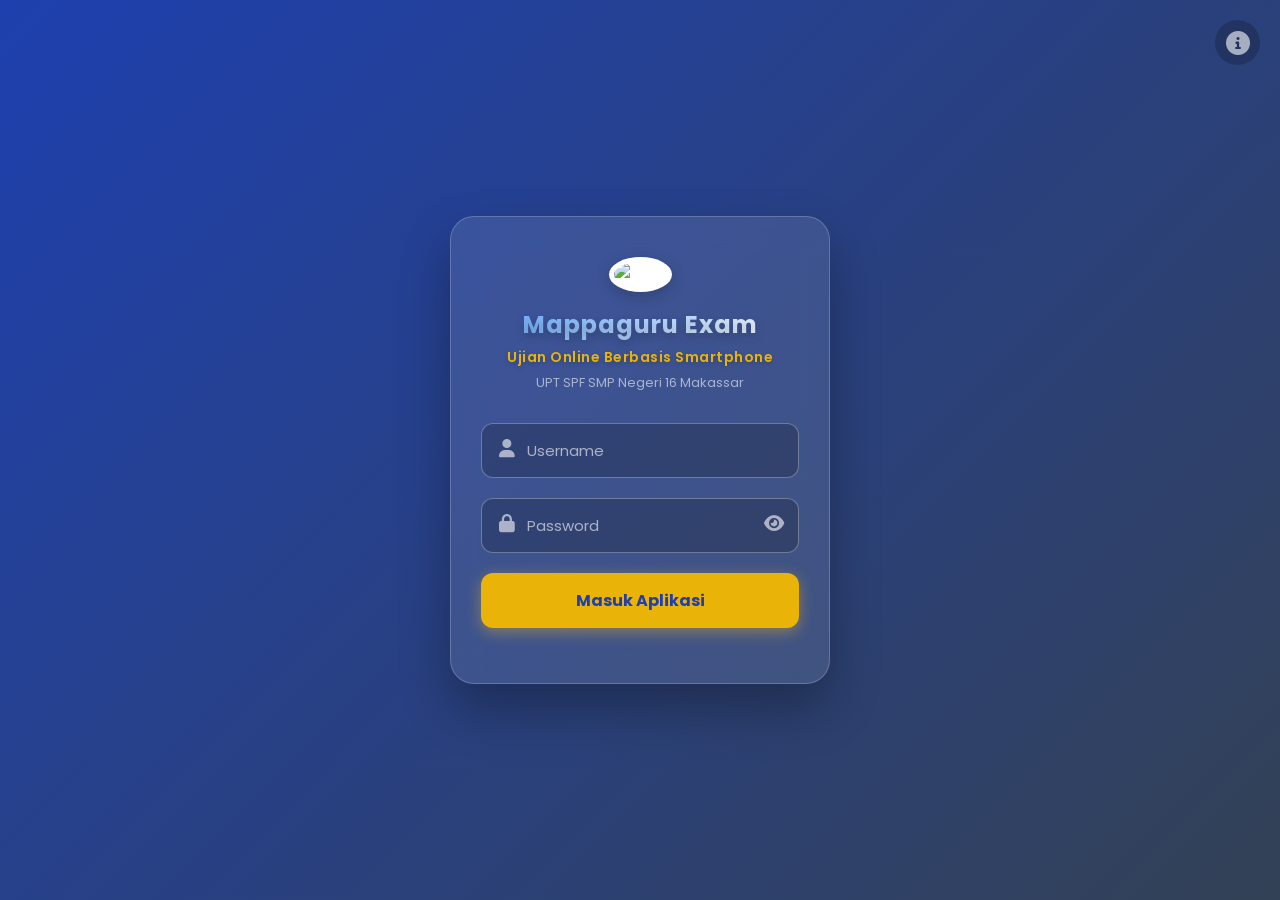
==== commit 34a43138: "Update index.html" ====
--- a/index.html
+++ b/index.html
@@ -19,325 +19,9 @@
     <link href="https://fonts.googleapis.com/css2?family=Poppins:wght@300;400;600;700&display=swap" rel="stylesheet">
     <link href="https://cdnjs.cloudflare.com/ajax/libs/font-awesome/6.0.0/css/all.min.css" rel="stylesheet">
     <script src="https://cdn.jsdelivr.net/npm/sweetalert2@11"></script>
-    <style>
-        :root {
-            --primary: #1e40af; /* Biru Dongker CBT (Fokus & Mewah) */
-            --accent: #eab308; /* Kuning/Emas Redup */
-            --bg-light: #e2e8f0; /* Abu-abu kalem (Tidak menyilaukan mata) */
-            --text-main: #334155; /* Teks abu-abu gelap */
-            --text-muted: #64748b;
-            --card-bg: #ffffff; /* Putih bersih untuk area baca soal */
-        }
-        
-        /* --- JURUS ANTI SELEKSI TEKS TOTAL --- */
-        * { 
-            box-sizing: border-box; margin: 0; padding: 0; 
-            font-family: 'Poppins', sans-serif; 
-            -webkit-tap-highlight-color: transparent; 
-            word-wrap: break-word; 
-            
-            /* Paksa semua elemen tidak bisa diseleksi */
-            -webkit-user-select: none !important;
-            -moz-user-select: none !important;
-            -ms-user-select: none !important;
-            user-select: none !important;
-        }
-
-        body { 
-            background-color: var(--bg-light); 
-            color: var(--text-main); 
-            overflow: hidden; 
-        }
-
-        /* Pengecualian: Kolom input login harus tetap bisa diketik */
-        input, textarea, [contenteditable="true"] {
-            -webkit-user-select: text !important;
-            -moz-user-select: text !important;
-            -ms-user-select: text !important;
-            user-select: text !important;
-        }
-        .card-title { line-height: 1.4; margin-bottom: 8px; font-size: 15px; font-weight: 700; color: var(--primary); }
-        .card-desc { line-height: 1.5; font-size: 13px; color: var(--text-muted); }
-
-        /* --- HALAMAN LOGIN RESMI ALA TKA --- */
-        #login-screen {
-            height: 100vh; display: flex; flex-direction: column; justify-content: center; align-items: center; padding: 20px;
-            background: linear-gradient(135deg, #1e40af 0%, #334155 100%);
-            position: relative;
-        }
-		
-        .login-box {
-            position: relative; z-index: 2; width: 100%; max-width: 380px; padding: 40px 30px; border-radius: 24px;
-            background: rgba(255, 255, 255, 0.1); backdrop-filter: blur(15px); -webkit-backdrop-filter: blur(15px);
-            border: 1px solid rgba(255,255,255,0.2); box-shadow: 0 25px 50px rgba(0,0,0,0.3); text-align: center; color: white;
-        }
-        .logo-login { width: 90px; height: 90px; margin-bottom: 15px; border-radius: 50%; padding: 5px; background: white; box-shadow: 0 4px 15px rgba(0,0,0,0.2); }
-        .login-box h2 { font-weight: 700; font-size: 24px; margin-bottom: 5px; letter-spacing: 1px; }
-        .login-box p.subtitle { font-size: 13px; color: rgba(255,255,255,0.8); margin-bottom: 30px; }
-        
-        .input-group { position: relative; margin-bottom: 20px; text-align: left; }
-        .input-group i:not(.eye-icon) { position: absolute; left: 18px; top: 16px; color: rgba(255,255,255,0.6); font-size: 18px; }
-        .input-group input {
-            width: 100%; padding: 15px 45px 15px 45px; border-radius: 12px; border: 1px solid rgba(255,255,255,0.3);
-            background: rgba(0,0,0,0.2); color: white; font-size: 15px; outline: none; transition: 0.3s;
-        }
-        .input-group input::placeholder { color: rgba(255,255,255,0.6); }
-        .input-group input:focus { border-color: var(--accent); background: rgba(0,0,0,0.4); }
-        .eye-icon { position: absolute; right: 15px; top: 16px; left: auto !important; color: rgba(255,255,255,0.6); cursor: pointer; z-index: 10; font-size: 18px; }
-        
-        .btn-login {
-            width: 100%; padding: 15px; border-radius: 12px; border: none; background: var(--accent); color: var(--primary);
-            font-size: 16px; font-weight: 700; cursor: pointer; transition: 0.3s; box-shadow: 0 4px 15px rgba(251,191,36,0.4);
-        }
-        .btn-login:active { transform: scale(0.96); }
-
-        /* --- APLIKASI UTAMA --- */
-        #main-app { display: none; height: 100vh; flex-direction: column; }
-        .header { background: var(--primary); color: white; padding: 25px 20px 30px 20px; border-bottom-left-radius: 30px; border-bottom-right-radius: 30px; position: relative; }
-        .header h3 { font-size: 20px; font-weight: 600; line-height: 1.2; margin-bottom: 2px; }
-        .header p { font-size: 13px; opacity: 0.8; }
-        
-        /* FIX: INI YANG HILANG TADI! PENGATUR PAGE & JARAK */
-        .content-area { flex: 1; overflow-y: auto; padding: 20px 20px 100px 20px; z-index: 10; } 
-        .page { display: none; animation: fadeIn 0.3s ease; }
-        .page.active { display: block; }
-        @keyframes fadeIn { from { opacity: 0; transform: translateY(10px); } to { opacity: 1; transform: translateY(0); } }
-
-        /* CSS BARU UNTUK KARTU 2 KOLOM (UJIAN & HASIL) */
-        .grid-2-col { display: grid; grid-template-columns: repeat(2, 1fr); gap: 15px; }
-        
-        .exam-card-grid {
-            background: var(--card-bg); border-radius: 20px; padding: 15px; cursor: pointer;
-            box-shadow: 0 10px 25px rgba(0,0,0,0.05); text-align: center; transition: 0.2s;
-            border-top: 4px solid var(--accent); display: flex; flex-direction: column; align-items: center; justify-content: space-between;
-        }
-        .exam-card-grid:active { transform: scale(0.95); }
-        .exam-icon-grid {
-            background: rgba(30,64,175,0.1); width: 40px; height: 40px; border-radius: 12px;
-            display: flex; justify-content: center; align-items: center; color: var(--primary); font-size: 18px; margin-bottom: 10px;
-        }
-        
-        .result-card-grid {
-            background: var(--card-bg); border-radius: 20px; padding: 15px; text-align: center;
-            box-shadow: 0 10px 25px rgba(0,0,0,0.05); border-top: 4px solid #10b981;
-        }
-        .skor-besar { font-size: 28px; font-weight: 800; color: #10b981; margin: 10px 0; }
-
-        .card { background: var(--card-bg); padding: 20px; border-radius: 20px; box-shadow: 0 10px 25px rgba(0,0,0,0.05); margin-bottom: 15px; position: relative; overflow: hidden; }
-        .badge { position: absolute; top: 15px; right: 15px; font-size: 10px; padding: 4px 10px; border-radius: 20px; font-weight: 600; }
-        .badge-penting { background: #fee2e2; color: #ef4444; }
-        .badge-biasa { background: #e0f2fe; color: #0284c7; }
-
-        /* Floating Bottom Nav */
-        .bottom-nav {
-            position: fixed; bottom: 20px; left: 50%; transform: translateX(-50%); width: 90%; max-width: 400px;
-            background: rgba(255, 255, 255, 0.9); backdrop-filter: blur(10px); -webkit-backdrop-filter: blur(10px);
-            box-shadow: 0 10px 30px rgba(0,0,0,0.1); display: flex; justify-content: space-around; padding: 12px 0; border-radius: 25px; z-index: 100;
-        }
-        .nav-item { display: flex; flex-direction: column; align-items: center; color: var(--text-muted); cursor: pointer; font-size: 11px; font-weight: 600; width: 20%; transition: 0.3s; }
-        .nav-item i { font-size: 20px; margin-bottom: 4px; transition: 0.3s; }
-        .nav-item.active { color: var(--primary); }
-        .nav-item.active i { transform: translateY(-4px) scale(1.1); color: var(--primary); }
-
-        /* Iframe Ujian */
-        .iframe-container { width: 100%; height: calc(100vh - 120px); border-radius: 15px; overflow: hidden; background: white; margin-top: 50px; }
-        iframe { width: 100%; height: 100%; border: none; }
-        .btn-kembali { position: fixed; top: 10px; left: 10px; background: #ef4444; color: white; border: none; padding: 10px 20px; border-radius: 20px; font-weight: 600; z-index: 9999; box-shadow: 0 4px 10px rgba(0,0,0,0.2); cursor: pointer; }
-        
-        .info-ujian-overlay {
-            position: fixed; top: 15px; right: 20px;
-            background: rgba(0,0,0,0.7); color: white; padding: 8px 15px;
-            border-radius: 20px; font-size: 12px; font-weight: 600;
-            z-index: 99; /* <-- Diubah jadi 99 agar tidak menghalangi pop-up */
-            display: flex; gap: 15px; backdrop-filter: blur(5px);
-            box-shadow: 0 4px 10px rgba(0,0,0,0.3); border: 1px solid rgba(255,255,255,0.2);
-        }
-		
-		/* --- TOOLBAR UJIAN MENGAMBANG --- */
-        .ujian-toolbar {
-            position: fixed; bottom: 20px; left: 50%; transform: translateX(-50%);
-            background: rgba(15, 23, 42, 0.85); backdrop-filter: blur(10px);
-            padding: 10px 20px; border-radius: 30px; display: flex; gap: 20px; align-items: center;
-            box-shadow: 0 10px 30px rgba(0,0,0,0.3); z-index: 9999; color: white; border: 1px solid rgba(255,255,255,0.1);
-        }
-        .toolbar-btn {
-            background: rgba(255,255,255,0.1); border: none; color: white; width: 40px; height: 40px;
-            border-radius: 50%; cursor: pointer; display: flex; justify-content: center; align-items: center;
-            font-size: 16px; transition: 0.2s;
-        }
-        .toolbar-btn:active { transform: scale(0.9); background: rgba(255,255,255,0.3); }
-        .toolbar-timer {
-            font-size: 15px; font-weight: 700; color: var(--accent); letter-spacing: 1px; min-width: 65px; text-align: center;
-        }
-        
-        .footer-app {
-            text-align: center; margin-top: 40px; padding-top: 20px; padding-bottom: 20px;
-            font-size: 11px; color: var(--text-muted); border-top: 1px dashed #cbd5e1;
-        }
-        .footer-title { font-weight: 700; color: var(--primary); font-size: 12px; margin-bottom: 3px; letter-spacing: 1px; }
-        
-        .form-label { font-size: 12px; font-weight: 600; color: var(--text-muted); margin-bottom: 5px; display: block; }
-        .form-input { width: 100%; padding: 15px; border-radius: 12px; border: 1px solid #e2e8f0; background: #f8fafc; font-size: 14px; margin-bottom: 15px; outline: none; }
-        .form-input:focus { border-color: var(--primary); }
-        .btn-save { width: 100%; padding: 15px; background: var(--primary); color: white; border: none; border-radius: 12px; font-weight: 700; cursor: pointer; box-shadow: 0 4px 10px rgba(30,64,175,0.2); }
-		
-		/* --- IKON INFO LOGIN MAPPAGURU CBT --- */
-        .info-icon-login {
-            position: absolute; top: 20px; right: 20px;
-            color: rgba(255,255,255,0.6); font-size: 24px;
-            cursor: pointer; z-index: 100; transition: 0.3s;
-            background: rgba(0,0,0,0.2); width: 45px; height: 45px;
-            border-radius: 50%; display: flex; justify-content: center; align-items: center;
-        }
-        .info-icon-login:hover { color: var(--accent); background: rgba(0,0,0,0.4); transform: scale(1.1); }
-        
-        /* CSS Tambahan untuk Merapikan Isi Panduan di Pop-up */
-        .swal-html-container ul { text-align: left; padding-left: 20px; margin-top: 10px; }
-        .swal-html-container li { margin-bottom: 8px; font-size: 13px; line-height: 1.4; color: #475569; }
-        .swal-title-panduan { color: var(--primary); font-size: 20px; font-weight: 700; display: flex; align-items: center; gap: 10px; justify-content: center;}
 	
-        #offline-curtain {
-            display: none; position: fixed; top: 0; left: 0; width: 100%; height: 100%;
-            background: rgba(15, 23, 42, 0.98); z-index: 999999; color: white;
-            flex-direction: column; justify-content: center; align-items: center; text-align: center;
-            backdrop-filter: blur(10px);
-        }
-        #offline-curtain i { font-size: 60px; color: #ef4444; margin-bottom: 20px; animation: pulse 1.5s infinite; }
-        #offline-curtain h2 { font-size: 24px; font-weight: 700; margin-bottom: 10px; color: #fca5a5; }
-        #offline-curtain p { font-size: 13px; color: #cbd5e1; max-width: 80%; line-height: 1.5; }
-        @keyframes pulse { 0% { transform: scale(1); } 50% { transform: scale(1.1); } 100% { transform: scale(1); } }
-		
-		/* Pengecualian: Kolom input tetap harus bisa diklik/fokus */
-        input, textarea, [contenteditable="true"] {
-            -webkit-user-select: text !important;
-            -moz-user-select: text !important;
-            -ms-user-select: text !important;
-            user-select: text !important;
-        }
-		
-		/* --- CSS WARNA MEWAH UNTUK JUDUL LOGIN --- */
-        
-        /* 1. Mappaguru CBT: Gradasi Biru Muda ke Putih */
-        .title-mappaguru {
-            font-weight: 800; /* Lebih tebal biar gagah */
-            font-size: 28px; /* Sedikit lebih besar */
-            margin-bottom: 0; /* Rapatkan dengan tulisan di bawahnya */
-            letter-spacing: 1px;
-            
-            /* Trik Warna Gradasi (Gradient Text) */
-            background: linear-gradient(135deg, #60a5fa 0%, #ffffff 100%);
-            -webkit-background-clip: text; /* Potong background mengikuti bentuk teks */
-            -webkit-text-fill-color: transparent; /* Buat warna teks asli transparan */
-            background-clip: text;
-            text-fill-color: transparent;
-            
-            /* Efek Bayangan Lembut biar Teks "Keluar" */
-            text-shadow: 0 4px 10px rgba(0,0,0,0.2);
-        }
-
-        /* 2. Ujian Online: Warna Kuning/Emas Mappaguru */
-        .exam-type {
-            font-size: 14px;
-            font-weight: 600;
-            color: var(--accent); /* Mengambil warna kuning dari --accent di atas */
-            margin-bottom: 5px; /* Jarak ke nama sekolah */
-            letter-spacing: 0.5px;
-            text-shadow: 0 2px 5px rgba(0,0,0,0.2);
-        }
-        
-        /* Rapiin jarak subtitle sekolah */
-        .login-box p.subtitle {
-            margin-top: 0;
-            margin-bottom: 30px;
-            opacity: 0.7; /* Sedikit redup biar fokus ke judul atas */
-        }
-		
-		/* --- GAYA BARU HASIL UJIAN (ELEGAN & MEMANJANG) --- */
-        .result-list-item {
-            background: #ffffff;
-            border-radius: 16px;
-            padding: 18px 20px;
-            margin-bottom: 15px;
-            display: flex;
-            justify-content: space-between;
-            align-items: center;
-            box-shadow: 0 10px 25px rgba(0,0,0,0.06);
-            border-left: 5px solid #10b981; /* Aksen Hijau Emerald di kiri */
-            transition: 0.2s ease;
-        }
-        .result-list-item:active { transform: scale(0.98); }
-        
-        .result-info { text-align: left; flex: 1; padding-right: 15px; }
-        .result-mapel { font-size: 15px; font-weight: 700; color: var(--primary); margin-bottom: 5px; line-height: 1.3; }
-        .result-detail { font-size: 11px; color: var(--text-muted); font-weight: 600; display: flex; gap: 8px; align-items: center; }
-        
-        /* Label Jenis Ujian Khusus Hasil */
-        .badge-jenis { background: #f1f5f9; color: #475569; padding: 3px 8px; border-radius: 6px; font-size: 10px; border: 1px solid #e2e8f0; }
-        
-        .result-score-box {
-            background: rgba(16, 185, 129, 0.1);
-            color: #10b981;
-            font-size: 26px;
-            font-weight: 800;
-            padding: 10px 15px;
-            border-radius: 14px;
-            min-width: 70px;
-            text-align: center;
-            box-shadow: inset 0 2px 4px rgba(16, 185, 129, 0.05);
-        }
-		
-		/* --- GAYA BANNER HEADER (MIRIP KARTU SIAP UJIAN) --- */
-        .header-banner {
-            padding: 15px 20px;
-            border-radius: 16px;
-            margin-bottom: 20px;
-            display: flex;
-            align-items: center;
-            gap: 15px;
-            color: white;
-            box-shadow: 0 10px 20px rgba(0,0,0,0.1);
-        }
-        .header-banner i {
-            font-size: 28px;
-            color: rgba(255, 255, 255, 0.9);
-            background: rgba(255, 255, 255, 0.2);
-            width: 50px; height: 50px;
-            display: flex; justify-content: center; align-items: center;
-            border-radius: 14px;
-        }
-        .header-banner-text h4 {
-            margin: 0; font-size: 16px; font-weight: 700; letter-spacing: 0.5px;
-        }
-        .header-banner-text p {
-            margin: 0; font-size: 11px; opacity: 0.85; margin-top: 3px;
-        }
-		
-		/* ==========================================
-           CSS KHUSUS ADMIN CENTER MAPPAGURU
-           ========================================== */
-        #admin-app { display: none; height: 100vh; flex-direction: column; background: #f8fafc; }
-        .header-admin { background: linear-gradient(135deg, #0f172a 0%, #1e293b 100%); color: white; padding: 25px 20px 30px 20px; border-bottom-left-radius: 30px; border-bottom-right-radius: 30px; position: relative; box-shadow: 0 10px 20px rgba(0,0,0,0.2); }
-        .header-admin h3 { font-size: 20px; font-weight: 700; color: var(--accent); margin-bottom: 2px; }
-        
-        .admin-stat-grid { display: grid; grid-template-columns: repeat(2, 1fr); gap: 15px; margin-bottom: 20px; }
-        .admin-stat-card { background: white; border-radius: 16px; padding: 15px; text-align: center; box-shadow: 0 10px 25px rgba(0,0,0,0.05); }
-        .admin-stat-num { font-size: 28px; font-weight: 800; margin: 5px 0; }
-        
-        .list-monitor-item { background: white; border-radius: 12px; padding: 15px; margin-bottom: 10px; display: flex; justify-content: space-between; align-items: center; box-shadow: 0 4px 10px rgba(0,0,0,0.03); border-left: 4px solid #cbd5e1; }
-        .list-monitor-item.status-aman { border-left-color: #10b981; }
-        .list-monitor-item.status-bahaya { border-left-color: #ef4444; background: #fef2f2; }
-        .list-monitor-item.status-waspada { border-left-color: #f59e0b; }
-        
-        .btn-action-admin { width: 100%; padding: 12px; border-radius: 10px; font-weight: 600; cursor: pointer; border: none; margin-top: 10px; transition: 0.2s; }
-        .btn-unblock { background: #10b981; color: white; }
-        .btn-reset { background: #f59e0b; color: white; }
-        .btn-action-admin:active { transform: scale(0.96); }
-		
-		/* Memaksa pop-up SweetAlert stabil di dalam Fullscreen */
-        #area-iframe .swal2-container { position: absolute !important; }
-        body.swal2-shown { overflow: hidden !important; }
-		
-    </style>
+	<link rel="stylesheet" href="style.min.css">
+   
 </head>
 <body>
 
@@ -354,14 +38,14 @@
         
         <div class="input-group">
             <i class="fas fa-user"></i>
-            <input type="text" id="username" placeholder="NISN / Username" required>
+            <input type="text" id="username" placeholder="Username" required>
         </div>
         <div class="input-group">
             <i class="fas fa-lock"></i>
             <input type="password" id="password" placeholder="Password" required>
             <i class="fas fa-eye eye-icon" onclick="togglePassword()"></i>
         </div>
-        <button class="btn-login" onclick="doLogin()" id="btn-login-text">Masuk Sekarang</button>
+        <button class="btn-login" onclick="doLogin()" id="btn-login-text">Masuk Aplikasi</button>
         <p id="login-msg" style="color: #fca5a5; margin-top: 15px; font-size: 13px; font-weight: 600;"></p>
     </div>
 </div>
@@ -476,14 +160,14 @@
         </div>
         
         <div class="footer-app">
-            <div class="footer-title">UJIAN PROJECT</div>
+            <div class="footer-title">EXAM PROJECT</div>
             <p>Muhammad Hasratul - Developer & Founder</p>
             <p>© <span id="tahun-aktif">2026</span> Mappaguru Online</p>
         </div>
     </div>
 
     <div id="area-iframe" style="display: none; position: fixed; top: 0; left: 0; width: 100%; height: 100%; background: var(--bg-light); z-index: 900;">
-        <button class="btn-kembali" onclick="tutupUjian()"><i class="fas fa-arrow-left"></i> Selesai / Kembali</button>
+        <button class="btn-kembali" onclick="tutupUjian()"><i class="fas fa-arrow-left"></i> Keluar Ujian</button>
         <div class="info-ujian-overlay" id="overlay-info" style="display: none;">
             <span><i class="fas fa-clock"></i> <span id="jam-overlay">00:00</span></span>
             <span><i class="fas fa-battery-half"></i> <span id="baterai-overlay">100%</span></span>
@@ -546,7 +230,9 @@
             <button onclick="hapusSemuaLive()" style="width:100%; background: #f59e0b; color: white; border: none; padding: 10px; border-radius: 10px; font-weight: 600; margin-bottom: 15px; cursor: pointer; box-shadow: 0 4px 10px rgba(245, 158, 11, 0.2);">
                 <i class="fas fa-broom"></i> Bersihkan Radar (Sesi Baru)
             </button>
-
+			<div style="position: relative; margin-bottom: 15px;">
+                <input type="text" id="search-radar" class="form-input" placeholder="🔍 Cari nama atau kelas..." onkeyup="renderRadarLive()" style="padding: 12px 15px; margin-bottom: 0; box-shadow: 0 4px 10px rgba(0,0,0,0.02);">
+            </div>
             <div id="list-live-monitor">
                 <p style="text-align: center; font-size: 13px; color: var(--text-muted);">Klik "Segarkan Data" di Dashboard.</p>
             </div>
@@ -557,6 +243,9 @@
             <button onclick="hapusSemuaLog()" style="width:100%; background: #ef4444; color: white; border: none; padding: 10px; border-radius: 10px; font-weight: 600; margin-bottom: 15px; cursor: pointer; box-shadow: 0 4px 10px rgba(239, 68, 68, 0.2);">
                 <i class="fas fa-trash-alt"></i> Kosongkan Semua Log
             </button>
+			<div style="position: relative; margin-bottom: 15px;">
+                <input type="text" id="search-log" class="form-input" placeholder="🔍 Cari nama atau pelanggaran..." onkeyup="renderLogKecurangan()" style="padding: 12px 15px; margin-bottom: 0; box-shadow: 0 4px 10px rgba(0,0,0,0.02);">
+            </div>
             <div id="list-log-kecurangan">
                 <p style="text-align: center; font-size: 13px; color: var(--text-muted);">Belum ada data ditarik.</p>
             </div>
@@ -614,1271 +303,6 @@
         <p>Internet Anda mati atau berada di Mode Pesawat. Layar ujian dibekukan. Silakan nyalakan kembali data/Wi-Fi Anda untuk melanjutkan.</p>
     </div>
 
-<script>
-    // MASUKKAN URL DEPLOYMENT BARU DI SINI
-    const API_URL = "https://script.google.com/macros/s/AKfycbwpf1_l8OStnUGnb2Y-yMAw81s8otHQ3rsqA8zd3zPMZDJ1ZsqaBSxoXmj97bHat8ik/exec"; 
-	
-	// --- DETEKSI PERANGKAT APPLE (iOS) ---
-    const isIOS = /iPad|iPhone|iPod/.test(navigator.userAgent) || (navigator.platform === 'MacIntel' && navigator.maxTouchPoints > 1);
-	
-    let deviceId = localStorage.getItem("ujian_device_id");
-    if (!deviceId) { deviceId = 'DEV-' + Math.random().toString(36).substr(2, 9); localStorage.setItem("ujian_device_id", deviceId); }
-    let sessionChecker;
-    let dataSiswaAktif = {}; 
-
-    function togglePassword() {
-        const input = document.getElementById('password');
-        const icon = document.querySelector('.eye-icon');
-        if (input.type === 'password') { input.type = 'text'; icon.classList.replace('fa-eye', 'fa-eye-slash'); } 
-        else { input.type = 'password'; icon.classList.replace('fa-eye-slash', 'fa-eye'); }
-    }
-
-    function navigasi(pageId, element) {
-        document.querySelectorAll('.page').forEach(el => el.classList.remove('active'));
-        document.querySelectorAll('.nav-item').forEach(el => el.classList.remove('active'));
-        document.getElementById('page-' + pageId).classList.add('active');
-        element.classList.add('active');
-    }
-
-    let mapelAktif = "";
-    let isUjianBerlangsung = false;
-    let jumlahPelanggaran = 0;
-    let waktuTilangTerakhir = 0; 
-    let prosesKeluar = false; // Flag mutlak pelindung anti-stuck
-
-    // --- RUMUS HITUNG JARAK GPS ---
-    function hitungJarakGPS(lat1, lon1, lat2, lon2) {
-        const R = 6371e3; 
-        const p1 = lat1 * Math.PI/180;
-        const p2 = lat2 * Math.PI/180;
-        const dp = (lat2-lat1) * Math.PI/180;
-        const dl = (lon2-lon1) * Math.PI/180;
-        const a = Math.sin(dp/2) * Math.sin(dp/2) + Math.cos(p1) * Math.cos(p2) * Math.sin(dl/2) * Math.sin(dl/2);
-        const c = 2 * Math.atan2(Math.sqrt(a), Math.sqrt(1-a));
-        return R * c; 
-    }
-
-    // --- FUNGSI KONFIRMASI UJIAN (GPS) ---
-    function konfirmasiUjian(urlForm, mapel, durasi) {
-        if(dataSiswaAktif.status_ujian === "Terblokir") {
-            Swal.fire({ icon: 'error', title: 'Akses Diblokir!', text: 'Akses Anda dikunci karena kecurangan. Lapor ke Pengawas!' });
-            return;
-        }
-
-        let latSekolah = -5.0968;  
-        let lonSekolah = 119.5350; 
-        let batasRadius = 150;     
-        
-        if (dataSiswaAktif.lokasi && dataSiswaAktif.lokasi.lat) {
-            latSekolah = parseFloat(dataSiswaAktif.lokasi.lat);
-            lonSekolah = parseFloat(dataSiswaAktif.lokasi.lon);
-            batasRadius = parseFloat(dataSiswaAktif.lokasi.radius) || 150;
-        }
-
-        Swal.fire({ title: 'Mengecek Lokasi GPS...', text: 'Pastikan GPS HP menyala.', allowOutsideClick: false, didOpen: () => { Swal.showLoading(); }});
-
-        if (navigator.geolocation) {
-            navigator.geolocation.getCurrentPosition(
-                function(position) {
-                    let latSiswa = position.coords.latitude;
-                    let lonSiswa = position.coords.longitude;
-                    let jarak = hitungJarakGPS(latSekolah, lonSekolah, latSiswa, lonSiswa);
-
-                    if (jarak <= batasRadius) {
-                        Swal.fire({
-                            title: 'Mulai Ujian ' + mapel + '?',
-                            text: "Sistem Anti-Curang Aktif. Jarak Anda: " + Math.round(jarak) + "m dari pusat sekolah.",
-                            icon: 'info', showCancelButton: true, confirmButtonColor: '#1e40af', cancelButtonColor: '#9ca3af',
-                            confirmButtonText: '<i class="fas fa-play"></i> Ya, Mulai Ujian!'
-                        }).then((result) => {
-                            if (result.isConfirmed) { bukaUjian(urlForm, mapel, durasi); }
-                        });
-                    } else {
-                        Swal.fire({ icon: 'error', title: 'Di Luar Area Ujian!', text: 'Jarak Anda ' + Math.round(jarak) + ' meter. Ujian hanya bisa diakses dalam radius ' + batasRadius + 'm dari sekolah.' });
-                    }
-                },
-                function(error) { Swal.fire({ icon: 'error', title: 'GPS Ditolak/Mati!', text: 'Mohon izinkan akses lokasi pada browser/HP Anda.' }); },
-                { enableHighAccuracy: true, timeout: 15000, maximumAge: 0 } 
-            );
-        } else {
-            Swal.fire({ icon: 'error', title: 'Tidak Mendukung', text: 'Perangkat Anda tidak mendukung fitur GPS.' });
-        }
-    }
-
-    // ====================================================
-    // 1. SENSOR ANTI-CURANG (STANDBY DI BACKGROUND)
-    // ====================================================
-    document.addEventListener("visibilitychange", function() {
-        if (isUjianBerlangsung && !prosesKeluar && document.visibilityState === 'hidden') {
-            tindakKecurangan("Pindah Tab / Minimize Aplikasi");
-        }
-    });
-
-    document.addEventListener("fullscreenchange", function() {
-        if (isIOS) return; // Abaikan sensor ini khusus pengguna iPhone/iPad
-
-        if (isUjianBerlangsung && !prosesKeluar && !document.fullscreenElement) {
-            tindakKecurangan("Keluar dari Layar Penuh");
-        }
-    });
-
-    let timerTilangBlur; // Variabel penyimpan hitungan mundur
-
-    window.addEventListener("blur", function() {
-        if (isUjianBerlangsung && !prosesKeluar) {
-            // Beri waktu 3 detik (3000 ms) sebelum peluit ditiup
-            timerTilangBlur = setTimeout(() => {
-                if (document.hidden || !document.hasFocus()) {
-                    tindakKecurangan("Membuka Aplikasi Lain (Meninggalkan Ujian)");
-                }
-            }, 3000); 
-        }
-    });
-
-    // Jika siswa kembali fokus sebelum 3 detik, batalkan tilang!
-    window.addEventListener("focus", function() {
-        if (timerTilangBlur) {
-            clearTimeout(timerTilangBlur);
-        }
-    });
-
-    // ====================================================
-    // 2. FUNGSI BUKA & TUTUP UJIAN
-    // ====================================================
-    function bukaUjian(urlForm, mapel, durasi) {
-        mapelAktif = mapel;
-        jumlahPelanggaran = 0; 
-        isUjianBerlangsung = true; 
-        prosesKeluar = false; 
-
-        document.getElementById('header-area').style.display = 'none';
-        document.getElementById('bottom-navbar').style.display = 'none';
-        
-        let area = document.getElementById('area-iframe');
-        area.style.display = 'block';
-        document.getElementById('overlay-info').style.display = 'flex';
-        document.getElementById('frame-ujian').src = urlForm;
-
-        // Jika BUKAN iOS, paksa Fullscreen. Jika iOS, biarkan saja.
-        if (!isIOS) {
-            let p = area.requestFullscreen ? area.requestFullscreen() : (area.webkitRequestFullscreen ? area.webkitRequestFullscreen() : null);
-            if(p) { p.then(kunciLayarNyala).catch(e => console.log(e)); }
-        } else {
-            kunciLayarNyala(); // Tetap nyalakan penahan layar mati untuk iOS
-        }
-
-        pantauOverlayUjian();
-        mulaiHeartbeat();
-		
-		skalaZoom = 1; // Reset zoom setiap buka ujian baru
-        document.getElementById('wadah-iframe').style.transform = "scale(1)";
-        mulaiTimerUjian(durasi, mapel); // Jalankan timer-nya!
-    }
-	
-	// --- FITUR TOOLBAR UJIAN (TIMER, ZOOM, REFRESH) ---
-    let intervalWaktuUjian;
-    let skalaZoom = 1; // Skala awal normal (100%)
-
-    // Fungsi 1: Waktu Berjalan Ketat (Anti Refresh)
-    function mulaiTimerUjian(durasiMenit, idUjian) {
-        clearInterval(intervalWaktuUjian);
-        let waktuSelesai;
-        let kunciStorage = "ujian_end_" + idUjian; // Simpan memori spesifik untuk mapel ini
-
-        // Cek apakah siswa sudah pernah mulai ujian ini sebelumnya
-        if (localStorage.getItem(kunciStorage)) {
-            waktuSelesai = parseInt(localStorage.getItem(kunciStorage));
-        } else {
-            // Kalau baru mulai, hitung target waktu selesai lalu simpan ke HP
-            waktuSelesai = Date.now() + (durasiMenit * 60 * 1000);
-            localStorage.setItem(kunciStorage, waktuSelesai);
-        }
-
-        const elTimer = document.getElementById('timer-ujian');
-        document.getElementById('toolbar-ujian').style.display = 'flex';
-
-        intervalWaktuUjian = setInterval(() => {
-            if(!isUjianBerlangsung) { clearInterval(intervalWaktuUjian); return; }
-            
-            let sisaWaktuMs = waktuSelesai - Date.now();
-            
-            if (sisaWaktuMs <= 0) {
-                clearInterval(intervalWaktuUjian);
-                elTimer.innerText = "HABIS";
-                elTimer.style.color = "#ef4444"; // Berubah merah
-                Swal.fire('Waktu Habis!', 'Waktu ujian Anda telah habis. Sistem akan menutup layar ujian.', 'warning').then(() => {
-                    prosesKeluar = true;
-                    keluarUjianPaksa();
-                });
-            } else {
-                let m = Math.floor(sisaWaktuMs / 60000).toString().padStart(2, '0');
-                let s = Math.floor((sisaWaktuMs % 60000) / 1000).toString().padStart(2, '0');
-                elTimer.innerText = m + ":" + s;
-                
-                // Peringatan 5 Menit Terakhir (Warna Merah)
-                if (sisaWaktuMs <= 300000) { elTimer.style.color = "#ef4444"; } 
-                else { elTimer.style.color = "var(--accent)"; }
-            }
-        }, 1000);
-    }
-
-    // Fungsi 2: Refresh Iframe Tanpa Menutup Layar Fullscreen
-    function refreshIframe() {
-        let iframe = document.getElementById('frame-ujian');
-        if (iframe && iframe.src) {
-            Swal.fire({
-                target: document.getElementById('area-iframe'),
-                title: 'Muat Ulang Soal?',
-                text: "Jawaban yang belum disubmit mungkin akan hilang. Lanjutkan?",
-                icon: 'question', showCancelButton: true, confirmButtonText: 'Ya, Muat Ulang'
-            }).then((result) => {
-                if (result.isConfirmed) {
-                    iframe.src = iframe.src; // Trik sederhana menyegarkan iframe
-                }
-            });
-        }
-    }
-
-    // Fungsi 3: Perbesar / Perkecil Ukuran Iframe (Zoom CSS)
-    function zoomIframe() {
-        let wadah = document.getElementById('wadah-iframe');
-        // Skala berputar: 1 (Normal) -> 1.15 (Besar) -> 1.25 (Lebih Besar) -> Kembali 1
-        if (skalaZoom === 1) { skalaZoom = 1.15; }
-        else if (skalaZoom === 1.15) { skalaZoom = 1.25; }
-        else { skalaZoom = 1; }
-        
-        wadah.style.transform = "scale(" + skalaZoom + ")";
-        wadah.style.transformOrigin = "top center"; // Membesar dari titik tengah atas
-        wadah.style.transition = "transform 0.3s ease";
-    }
-
-    function tutupUjian() {
-        Swal.fire({
-            target: document.getElementById('area-iframe'), 
-            title: 'Selesai Mengerjakan?',
-            text: "Pastikan Anda SUDAH KLIK SUBMIT di dalam formulir sebelum keluar!",
-            icon: 'warning',
-            showCancelButton: true,
-            confirmButtonColor: '#10b981',
-            cancelButtonColor: '#ef4444',
-            confirmButtonText: 'Ya, Selesai',
-            cancelButtonText: 'Batal',
-            allowOutsideClick: false
-        }).then((result) => {
-            if (result.isConfirmed) {
-                prosesKeluar = true; // Kunci semua sensor tilang
-                keluarUjianPaksa(); // Eksekusi keluar
-            } else {
-                // Pastikan tetap layar penuh jika batal
-                let area = document.getElementById('area-iframe');
-                if (!document.fullscreenElement) {
-                    let p = area.requestFullscreen ? area.requestFullscreen() : (area.webkitRequestFullscreen ? area.webkitRequestFullscreen() : null);
-                    if(p) { p.catch(e => console.log(e)); }
-                }
-            }
-        });
-    }
-
-    function keluarUjianPaksa() {
-        isUjianBerlangsung = false; 
-        lepasKunciLayar();
-
-        // --- TAMBAHAN: KIRIM SURAT PAMITAN KE ADMIN ---
-        // Memberitahu server bahwa siswa ini sudah keluar dengan normal
-        fetch(API_URL, {
-            method: 'POST', redirect: 'follow', headers: {"Content-Type": "text/plain;charset=utf-8"},
-            body: JSON.stringify({ 
-                action: "live_status", 
-                username: document.getElementById('set-username').value,
-                nama: document.getElementById('set-nama').value,
-                kelas: document.getElementById('set-kelas2').value,
-                status: "Selesai Ujian",
-                mapel: mapelAktif // <-- INI DIA KUNCI PENTINGNYA
-            })
-        }).catch(e => console.log(e));
-        // ----------------------------------------------
-
-        // 1. Cabut Fullscreen lebih dulu (Mencegah DOMException / Browser Crash)
-        try {
-            if (document.fullscreenElement || document.webkitFullscreenElement) {
-                if (document.exitFullscreen) { document.exitFullscreen(); }
-                else if (document.webkitExitFullscreen) { document.webkitExitFullscreen(); }
-            }
-        } catch(e) { console.log(e); }
-
-        // 2. Beri jeda 150ms agar browser selesai keluar layar penuh, lalu hancurkan iframe
-        setTimeout(() => {
-            Swal.close(); 
-            
-            document.getElementById('area-iframe').style.display = 'none';
-            document.getElementById('overlay-info').style.display = 'none';
-            document.getElementById('frame-ujian').src = "";
-            
-            document.getElementById('header-area').style.display = 'block';
-            document.getElementById('bottom-navbar').style.display = 'flex';
-            
-            let tabHome = document.querySelector('.bottom-nav .nav-item');
-            if(tabHome) navigasi('dashboard', tabHome);
-        }, 150);
-    }
-
-    // ====================================================
-    // 3. FUNGSI TILANG (HANYA MELAPOR KE SERVER PUSAT)
-    // ====================================================
-    function tindakKecurangan(jenis) {
-        if (!isUjianBerlangsung || prosesKeluar) return; 
-
-        let sekarang = Date.now();
-        // Beri jeda 2 detik agar tidak dobel lapor
-        if (sekarang - waktuTilangTerakhir < 2000) return; 
-        waktuTilangTerakhir = sekarang;
-
-        // BEKUKAN LAYAR: Tampilkan loading agar siswa tidak bisa kabur / hapus cache saat melapor
-        Swal.fire({ 
-            title: 'Sistem Mendeteksi Pelanggaran!', 
-            text: 'Merekam ke server pusat...', 
-            allowOutsideClick: false, 
-            didOpen: () => { Swal.showLoading(); }
-        });
-
-        // Kirim data curang ke Backend (Server yang akan menghitung jumlahnya)
-        fetch(API_URL, {
-            method: 'POST', redirect: 'follow', headers: {"Content-Type": "text/plain;charset=utf-8"},
-            body: JSON.stringify({ 
-                action: "log_cheat", 
-                username: document.getElementById('set-username').value, 
-                nama: document.getElementById('set-nama').value, 
-                kelas: document.getElementById('set-kelas2').value, 
-                mapel: mapelAktif, 
-                jenis: jenis, 
-                keterangan: "Terdeteksi Sistem Anti-Cheat" 
-            })
-        }).then(res => res.json()).then(res => {
-            if (res.status === "success") {
-                // TANGKAP VONIS DARI SERVER
-                if (res.is_blocked) {
-                    // KARTU MERAH (Blokir Permanen)
-                    prosesKeluar = true; 
-                    dataSiswaAktif.status_ujian = "Terblokir"; // Kunci lokal
-                    keluarUjianPaksa(); // Tendang ke layar utama
-                    
-                    // Tampilkan pesan error mutlak
-                    setTimeout(() => {
-                        Swal.fire({ 
-                            icon: 'error', 
-                            title: 'UJIAN DIHENTIKAN!', 
-                            text: 'Anda telah diblokir oleh Server Pusat karena melakukan 3x pelanggaran. Ujian dikunci, segera lapor ke Pengawas!', 
-                            confirmButtonText: 'Mengerti', 
-                            allowOutsideClick: false 
-                        });
-                    }, 800);
-                } else {
-                    // KARTU KUNING (Peringatan 1 atau 2 berdasarkan hitungan Server)
-                    let sisaNyawa = 3 - res.total_curang;
-                    Swal.fire({ 
-                        target: document.getElementById('area-iframe'),
-                        icon: 'warning', 
-                        title: 'Peringatan ' + res.total_curang + ' dari 3', 
-                        text: 'Anda terdeteksi ' + jenis + '. Sisa toleransi Anda: ' + sisaNyawa + ' kali lagi.',
-                        allowOutsideClick: false,
-                        confirmButtonText: '<i class="fas fa-expand"></i> Kembali Ujian',
-                        confirmButtonColor: '#1e40af'
-                    }).then((result) => {
-                        if (result.isConfirmed && !prosesKeluar) {
-                            let area = document.getElementById('area-iframe');
-                            let p = area.requestFullscreen ? area.requestFullscreen() : (area.webkitRequestFullscreen ? area.webkitRequestFullscreen() : null);
-                            if(p) { p.catch(err => console.log(err)); }
-                        }
-                    });
-                }
-            }
-        }).catch(err => {
-            // BACKUP: Jika sinyal siswa putus saat mengirim data curang
-            Swal.fire({
-                target: document.getElementById('area-iframe'),
-                title: 'Peringatan Tegas!', 
-                text: 'Jangan keluar dari layar ujian. Aktivitas Anda sedang diawasi!', 
-                icon: 'warning',
-                confirmButtonText: 'Kembali Ujian',
-                confirmButtonColor: '#1e40af'
-            });
-        });
-    }
-	
-    function pantauOverlayUjian() {
-        const elJam = document.getElementById('jam-overlay');
-        const elBaterai = document.getElementById('baterai-overlay');
-        
-        setInterval(() => {
-            if(!isUjianBerlangsung) return;
-            const now = new Date();
-            elJam.innerText = now.getHours().toString().padStart(2, '0') + ':' + now.getMinutes().toString().padStart(2, '0');
-        }, 1000);
-
-        if (navigator.getBattery) {
-            navigator.getBattery().then(function(battery) {
-                elBaterai.innerText = Math.round(battery.level * 100) + '%';
-                battery.addEventListener('levelchange', function() { elBaterai.innerText = Math.round(battery.level * 100) + '%'; });
-            });
-        } else { elBaterai.innerText = "N/A"; }
-    }
-
-    function doLogin() {
-        const user = document.getElementById('username').value;
-        const pass = document.getElementById('password').value;
-        const msg = document.getElementById('login-msg');
-        const btn = document.getElementById('btn-login-text');
-
-        if (!user || !pass) { msg.innerText = "Isi username & password!"; return; }
-
-        msg.innerText = "";
-        btn.innerHTML = '<i class="fas fa-spinner fa-spin"></i> Memproses...';
-        btn.disabled = true;
-
-        fetch(API_URL, {
-            method: 'POST', redirect: 'follow', headers: {"Content-Type": "text/plain;charset=utf-8"},
-            body: JSON.stringify({ action: "login", username: user, password: pass, device_id: deviceId })
-        }).then(res => res.json()).then(res => {
-            if (res.status === "success") {
-                // --- PERCABANGAN PINTU RAHASIA ---
-                if (res.data.role === "admin") {
-                    masukAdmin(res.data); // Buka ruang Admin
-                } else {
-                    dataSiswaAktif = res.data;
-                    masukAplikasi(user);  // Buka ruang Siswa
-                }
-            } else {
-                msg.innerText = res.message;
-                btn.innerHTML = 'Masuk Sekarang'; btn.disabled = false;
-            }
-        }).catch(err => {
-            msg.innerText = "Koneksi terputus. Coba lagi.";
-            btn.innerHTML = 'Masuk Sekarang'; btn.disabled = false;
-        });
-    }
-
-    function masukAplikasi(username) {
-        document.getElementById('login-screen').style.display = 'none';
-        document.getElementById('main-app').style.display = 'flex';
-        
-        document.getElementById('user-name-display').innerText = dataSiswaAktif.nama;
-        document.getElementById('user-kelas').innerText = dataSiswaAktif.kelas;
-        document.getElementById('user-nisn').innerText = dataSiswaAktif.nisn;
-        document.getElementById('set-username').value = username;
-        
-        document.getElementById('set-nisn').value = dataSiswaAktif.nisn;
-        document.getElementById('set-nama').value = dataSiswaAktif.nama;
-        document.getElementById('set-kelas2').value = dataSiswaAktif.kelas;
-        document.getElementById('set-tingkatan').value = dataSiswaAktif.tingkatan;
-
-        localStorage.setItem("ujian_username", username);
-        localStorage.setItem("ujian_tingkatan", dataSiswaAktif.tingkatan);
-
-        tarikDataServer(username, dataSiswaAktif.tingkatan);
-        
-        sessionChecker = setInterval(() => {
-            fetch(API_URL, { method: 'POST', redirect: 'follow', headers: {"Content-Type": "text/plain;charset=utf-8"}, body: JSON.stringify({ action: "check_session", username: username, device_id: deviceId })
-            }).then(res => res.json()).then(res => { 
-                if (res.status === "invalid") { 
-                    clearInterval(sessionChecker); // Hentikan pengecekan
-                    
-                    // 1. TENDANG PAKSA TANPA KONFIRMASI (LANGSUNG LOGOUT)
-                    localStorage.removeItem("ujian_username"); 
-                    localStorage.removeItem("ujian_tingkatan");
-                    document.getElementById('login-screen').style.display = 'flex';
-                    document.getElementById('main-app').style.display = 'none';
-                    document.getElementById('password').value = "";
-                    document.getElementById('btn-login-text').innerText = "Masuk Sekarang";
-                    document.getElementById('btn-login-text').disabled = false;
-                    
-                    // Pastikan layar ujian juga ditutup jika sedang terbuka
-                    if (typeof isUjianBerlangsung !== 'undefined' && isUjianBerlangsung) {
-                        keluarUjianPaksa();
-                    }
-
-                    // 2. MUNCULKAN POP-UP PEMBERITAHUAN DI LAYAR LOGIN
-                    Swal.fire({ 
-                        icon: 'error', 
-                        title: 'Terlempar Keluar!', 
-                        text: 'Akun Anda baru saja login di perangkat lain.', 
-                        confirmButtonText: 'Mengerti',
-                        allowOutsideClick: false
-                    });
-                }
-            });
-        }, 30000);
-        
-        Swal.fire({ icon: 'success', title: 'Login Berhasil', text: 'Selamat mengerjakan ujian!', timer: 1500, showConfirmButton: false });
-    }
-
-    function tarikDataServer(user, tingkat, isSync = false) {
-        fetch(API_URL, {
-            method: 'POST', redirect: 'follow', headers: {"Content-Type": "text/plain;charset=utf-8"},
-            body: JSON.stringify({ action: "get_data", username: user, tingkatan: tingkat })
-        }).then(res => res.json()).then(res => {
-            if(res.status === "success") {
-                dataSiswaAktif.status_ujian = res.data.status_ujian; 
-                
-                // 👇 TAMBAHKAN BARIS INI AGAR LOKASI DARI SPREADSHEET TERSIMPAN 👇
-                dataSiswaAktif.lokasi = res.data.lokasi; 
-                
-                renderPengumuman(res.data.pengumuman);
-                renderUjian(res.data.ujian);
-                renderHasil(res.data.hasil);
-                if(isSync) Swal.fire({ icon: 'success', title: 'Sinkronisasi Selesai', timer: 1200, showConfirmButton: false });
-            }
-        });
-    }
-
-    function sinkronData() {
-        let user = localStorage.getItem("ujian_username");
-        let tingkat = localStorage.getItem("ujian_tingkatan");
-        if(user && tingkat) {
-            Swal.fire({ title: 'Menyinkronkan Data...', allowOutsideClick: false, didOpen: () => { Swal.showLoading(); }});
-            tarikDataServer(user, tingkat, true);
-        }
-    }
-
-    function renderPengumuman(data) {
-        const wadah = document.getElementById('list-pengumuman');
-        wadah.innerHTML = "";
-        if(data.length === 0) { wadah.innerHTML = '<div class="card"><p class="card-desc" style="text-align: center;">Tidak ada pengumuman</p></div>'; return; }
-        
-        data.forEach(item => {
-            let badgeClass = item.prioritas === "Penting" ? "badge-penting" : "badge-biasa";
-            wadah.innerHTML += `
-                <div class="card">
-                    <span class="badge ${badgeClass}">${item.prioritas}</span>
-                    <div class="card-title">${item.judul}</div>
-                    <p class="card-desc" style="font-size: 11px; color: var(--primary); margin-bottom: 5px;">${item.tanggal}</p>
-                    <p class="card-desc">${item.isi}</p>
-                </div>
-            `;
-        });
-        document.getElementById('dashboard-info').innerHTML = `<p class="card-desc">Ada ${data.length} pengumuman baru untuk Anda.</p>`;
-    }
-    
-    function formatTanggalIndo(waktuGoogle) {
-        let d = new Date(waktuGoogle);
-        if(isNaN(d)) return waktuGoogle; 
-        const namaHari = ["Minggu", "Senin", "Selasa", "Rabu", "Kamis", "Jumat", "Sabtu"];
-        const namaBulan = ["Januari", "Februari", "Maret", "April", "Mei", "Juni", "Juli", "Agustus", "September", "Oktober", "November", "Desember"];
-        let hari = namaHari[d.getDay()];
-        let tanggal = d.getDate();
-        let bulan = namaBulan[d.getMonth()];
-        let tahun = d.getFullYear();
-        return hari + ", " + tanggal + " " + bulan + " " + tahun;
-    }
-	
-	function formatWaktuLengkap(waktuGoogle) {
-        let d = new Date(waktuGoogle);
-        // Kalau formatnya tidak dikenali, kembalikan teks aslinya
-        if(isNaN(d)) return waktuGoogle; 
-        
-        const namaHari = ["Minggu", "Senin", "Selasa", "Rabu", "Kamis", "Jumat", "Sabtu"];
-        const namaBulan = ["Jan", "Feb", "Mar", "Apr", "Mei", "Jun", "Jul", "Ags", "Sep", "Okt", "Nov", "Des"];
-        
-        let hari = namaHari[d.getDay()];
-        let tanggal = d.getDate();
-        let bulan = namaBulan[d.getMonth()];
-        let tahun = d.getFullYear();
-        
-        // Ambil jam dan menit lokal perangkat (ditambah '0' di depan jika 1 digit)
-        let jam = d.getHours().toString().padStart(2, '0');
-        let menit = d.getMinutes().toString().padStart(2, '0');
-        
-        // Hasil akhir: "Jumat, 6 Mar 2026 • 13:45"
-        return `${hari}, ${tanggal} ${bulan} ${tahun} &bull; ${jam}:${menit}`;
-    }
-
-    // RENDER UJIAN (BENTUK KOTAK 2 KOLOM + INFO TINGKATAN)
-    function renderUjian(data) {
-        const wadah = document.getElementById('list-ujian');
-        wadah.innerHTML = "";
-        
-        if(data.length === 0) { 
-            wadah.classList.remove('grid-2-col'); 
-            wadah.innerHTML = '<div class="card" style="width: 100%;"><p class="card-desc" style="text-align: center;">Belum ada ujian aktif untuk kelas Anda</p></div>'; 
-            return; 
-        }
-        
-        wadah.classList.add('grid-2-col');
-        data.forEach(item => {
-            // Ambil data tingkatan siswa yang sedang login
-            let tingkatKelas = dataSiswaAktif.tingkatan || '-';
-
-            wadah.innerHTML += `
-                <div class="exam-card-grid" onclick="konfirmasiUjian('${item.link}', '${item.mapel}', ${item.durasi})">
-                    <div class="exam-icon-grid"><i class="fas fa-laptop-code"></i></div>
-                    <div class="card-title" style="font-size: 13px; line-height: 1.2;">${item.mapel}</div>
-					
-					<div style="margin-top: 5px;">
-                        <span class="badge badge-biasa" style="position: static; font-size: 9px;">${item.jenis_ujian}</span>
-                    </div>
-                    
-                    <div style="font-size: 10px; color: var(--text-muted); margin-top: 5px; font-weight: 600;">
-                        Tingkat: ${tingkatKelas}
-                    </div>
-                    
-                    <div style="font-size: 10px; color: var(--text-muted); margin-top: 2px;">
-                        <i class="far fa-clock"></i> ${item.durasi} Mnt
-                    </div>
-                    <div style="font-size: 10px; color: var(--accent); margin-top: 3px; font-weight: 600;">
-                        ${formatTanggalIndo(item.jadwal)}
-                    </div>
-                </div>
-            `;
-        });
-    }
-
-    function renderHasil(data) {
-        const wadah = document.getElementById('list-hasil');
-        wadah.innerHTML = "";
-        
-        if(data.length === 0) { 
-            // Pastikan class grid dihapus jika tidak ada data
-            wadah.classList.remove('grid-2-col'); 
-            wadah.innerHTML = '<div class="card" style="width: 100%;"><p class="card-desc" style="text-align: center;">Belum ada nilai yang keluar</p></div>'; 
-            return; 
-        }
-        
-        // PENTING: Kita hapus class 'grid-2-col' agar tampilannya memanjang ke bawah (satu kolom)
-        wadah.classList.remove('grid-2-col');
-        
-        data.forEach(item => {
-            // Ambil jenis ujian dari backend (atau tampilkan 'Ujian' jika kosong)
-            let jenis = item.jenis_ujian || "Ujian";
-            let tingkat = item.tingkatan || "-";
-
-            wadah.innerHTML += `
-                <div class="result-list-item">
-                    <div class="result-info">
-                        <div class="result-mapel">${item.mapel}</div>
-                        <div class="result-detail">
-                            <span class="badge-jenis"><i class="fas fa-tags"></i> ${jenis}</span>
-                            <span><i class="fas fa-layer-group"></i> Kls: ${tingkat}</span>
-                        </div>
-                    </div>
-                    <div class="result-score-box">
-                        ${item.skor}
-                    </div>
-                </div>
-            `;
-        });
-    }
-
-    function simpanPassword() {
-        const newPass = document.getElementById('new-password').value;
-        const user = document.getElementById('set-username').value;
-        
-        if(!newPass || newPass.length < 4) { 
-            Swal.fire({ icon: 'error', title: 'Oops...', text: 'Password minimal 4 karakter!' });
-            return; 
-        }
-        
-        Swal.fire({ title: 'Menyimpan...', allowOutsideClick: false, didOpen: () => { Swal.showLoading(); }});
-        
-        fetch(API_URL, {
-            method: 'POST', redirect: 'follow', headers: {"Content-Type": "text/plain;charset=utf-8"},
-            body: JSON.stringify({ action: "change_password", username: user, new_password: newPass })
-        }).then(res => res.json()).then(res => {
-            if(res.status === "success") { 
-                Swal.fire('Berhasil!', 'Password akun Anda telah diperbarui.', 'success');
-                document.getElementById('new-password').value = ""; 
-            } else {
-                Swal.fire({ icon: 'error', title: 'Gagal', text: 'Gagal merubah password.' });
-            }
-        });
-    }
-
-    function logout() {
-        Swal.fire({
-            title: 'Keluar Aplikasi?', text: "Pastikan semua ujian telah diselesaikan.", icon: 'warning',
-            showCancelButton: true, confirmButtonColor: '#ef4444', cancelButtonColor: '#9ca3af', confirmButtonText: 'Ya, Keluar', cancelButtonText: 'Batal'
-        }).then((result) => {
-            if (result.isConfirmed) {
-                clearInterval(sessionChecker);
-                localStorage.removeItem("ujian_username"); localStorage.removeItem("ujian_tingkatan");
-                document.getElementById('login-screen').style.display = 'flex';
-                document.getElementById('main-app').style.display = 'none';
-                document.getElementById('password').value = "";
-                document.getElementById('btn-login-text').innerText = "Masuk Sekarang";
-                document.getElementById('btn-login-text').disabled = false;
-            }
-        });
-    }
-    
-    function jalankanWaktu() {
-        const elTanggal = document.getElementById('live-date');
-        const elWaktu = document.getElementById('live-time');
-        const elTahun = document.getElementById('tahun-aktif');
-        const namaHari = ["Minggu", "Senin", "Selasa", "Rabu", "Kamis", "Jumat", "Sabtu"];
-        const namaBulan = ["Jan", "Feb", "Mar", "Apr", "Mei", "Jun", "Jul", "Ags", "Sep", "Okt", "Nov", "Des"];
-
-        setInterval(() => {
-            const now = new Date();
-            let jam = now.getHours().toString().padStart(2, '0');
-            let menit = now.getMinutes().toString().padStart(2, '0');
-            let detik = now.getSeconds().toString().padStart(2, '0');
-            if (elWaktu) elWaktu.innerText = `${jam}:${menit}:${detik}`;
-            
-            let hari = namaHari[now.getDay()];
-            let tanggal = now.getDate();
-            let bulan = namaBulan[now.getMonth()];
-            let tahun = now.getFullYear();
-            if (elTanggal) elTanggal.innerText = `${hari}, ${tanggal} ${bulan} ${tahun}`;
-            if (elTahun) elTahun.innerText = tahun;
-        }, 1000);
-    }
-	
-	// ==========================================
-    // FUNGSI KHUSUS ADMIN CENTER
-    // ==========================================
-    let adminInterval;
-
-    function masukAdmin(dataAdmin) {
-        document.getElementById('login-screen').style.display = 'none';
-        document.getElementById('main-app').style.display = 'none'; // Pastikan app siswa tertutup
-        document.getElementById('admin-app').style.display = 'flex'; // Buka app admin
-        
-        document.getElementById('admin-name-display').innerText = dataAdmin.nama;
-        
-        Swal.fire({ icon: 'success', title: 'Akses Admin Dibuka', text: 'Selamat bertugas, ' + dataAdmin.nama, timer: 1500, showConfirmButton: false });
-        
-        // Peringatan: Fungsi tarikDataAdmin() akan kita buat di tahap selanjutnya (Backend)
-    }
-
-    function navigasiAdmin(pageId, element) {
-        document.querySelectorAll('#admin-app .page').forEach(el => el.classList.remove('active'));
-        document.querySelectorAll('#bottom-navbar-admin .nav-item').forEach(el => el.classList.remove('active'));
-        document.getElementById('page-' + pageId).classList.add('active');
-        element.classList.add('active');
-    }
-
-    function logoutAdmin() {
-        Swal.fire({
-            title: 'Tutup Admin Center?', icon: 'warning',
-            showCancelButton: true, confirmButtonColor: '#ef4444', confirmButtonText: 'Ya, Keluar'
-        }).then((result) => {
-            if (result.isConfirmed) {
-                if(adminInterval) clearInterval(adminInterval);
-                document.getElementById('admin-app').style.display = 'none';
-                document.getElementById('login-screen').style.display = 'flex';
-                document.getElementById('password').value = "";
-                document.getElementById('btn-login-text').innerText = "Masuk Sekarang";
-                document.getElementById('btn-login-text').disabled = false;
-            }
-        });
-    }
-    
-    // ==========================================
-    // LOGIKA ADMIN CENTER (TARIK DATA & AKSI)
-    // ==========================================
-    let dataGlobalAdmin = { live: [], logs: [], blocked: [], students: [] };
-
-    function tarikDataAdmin() {
-        let btnSync = document.querySelector('.btn-action-admin');
-        if(btnSync) { btnSync.innerHTML = '<i class="fas fa-spinner fa-spin"></i> Menarik Data...'; btnSync.disabled = true; }
-
-        fetch(API_URL, {
-            method: 'POST', redirect: 'follow', headers: {"Content-Type": "text/plain;charset=utf-8"},
-            body: JSON.stringify({ action: "admin_get_data" })
-        }).then(res => res.json()).then(res => {
-            if(res.status === "success") {
-                dataGlobalAdmin = res.data;
-                
-                // Update Dashboard
-                document.getElementById('stat-aktif').innerText = res.data.stats.aktif;
-                document.getElementById('stat-blokir').innerText = res.data.stats.blokir;
-                
-                renderRadarLive();
-                renderLogKecurangan();
-                renderDaftarBlokir();
-            }
-            if(btnSync) { btnSync.innerHTML = '<i class="fas fa-sync-alt"></i> Segarkan Data Sekarang'; btnSync.disabled = false; }
-        });
-    }
-
-    // --- RENDER RADAR LIVE (DITAMBAH INFO KELAS & MAPEL) ---
-    function renderRadarLive() {
-        const wadah = document.getElementById('list-live-monitor');
-        wadah.innerHTML = "";
-        if (dataGlobalAdmin.live.length === 0) { wadah.innerHTML = "<p style='text-align:center; font-size:12px; color:gray;'>Radar kosong. Belum ada aktivitas.</p>"; return; }
-        
-        dataGlobalAdmin.live.forEach(item => {
-            let statusClass = "status-aman";
-            let icon = '<i class="fas fa-check-circle" style="color: #10b981; font-size: 20px;"></i>';
-            
-            if (item.status.includes("Layar Tidak Penuh")) { 
-                statusClass = "status-waspada"; 
-                icon = '<i class="fas fa-exclamation-triangle" style="color: #f59e0b; font-size: 20px;"></i>'; 
-            }
-            else if (item.status.includes("Iframe Dihapus") || item.status.includes("Curang")) { 
-                statusClass = "status-bahaya"; 
-                icon = '<i class="fas fa-times-circle" style="color: #ef4444; font-size: 20px;"></i>'; 
-            } else if (item.status === "Selesai Ujian") {
-                statusClass = ""; 
-                icon = '<i class="fas fa-flag-checkered" style="color: #64748b; font-size: 20px;"></i>';
-            }
-
-            wadah.innerHTML += `
-                <div class="list-monitor-item ${statusClass}" style="padding: 12px 15px;">
-                    <div style="flex: 1; padding-right: 10px;">
-                        <div style="font-weight: 700; font-size: 13px; color: var(--primary);">${item.nama}</div>
-                        
-                        <div style="margin-top: 5px; display: flex; gap: 6px; flex-wrap: wrap;">
-                            <span style="background: #e2e8f0; color: #475569; padding: 2px 6px; border-radius: 4px; font-size: 9px; font-weight: 600;">
-                                <i class="fas fa-door-open"></i> ${item.kelas}
-                            </span>
-                            <span style="background: #e0f2fe; color: #0284c7; padding: 2px 6px; border-radius: 4px; font-size: 9px; font-weight: 600;">
-                                <i class="fas fa-book"></i> ${item.mapel}
-                            </span>
-                        </div>
-
-                        <div style="margin-top: 4px; font-size: 11px; font-weight: 600; color: ${statusClass === 'status-aman' ? '#10b981' : (statusClass === 'status-bahaya' ? '#ef4444' : (statusClass === 'status-waspada' ? '#f59e0b' : '#64748b'))}">
-                            ${item.status}
-                        </div>
-                    </div>
-                    <div>${icon}</div>
-                </div>
-            `;
-        });
-    }
-
-    // --- RENDER LOGS (VERSI KOMPAK DITAMBAH KELAS & MAPEL) ---
-    function renderLogKecurangan() {
-        const wadah = document.getElementById('list-log-kecurangan');
-        wadah.innerHTML = "";
-        if (dataGlobalAdmin.logs.length === 0) { wadah.innerHTML = "<p style='text-align:center; font-size:12px; color:gray;'>Tidak ada pelanggaran tercatat.</p>"; return; }
-        
-        dataGlobalAdmin.logs.forEach(item => {
-            let ket = item.keterangan ? item.keterangan : "-";
-            let rawTime = item.waktu; // Simpan waktu mentah untuk dikirim ke Backend
-
-            wadah.innerHTML += `
-                <div style="background: white; border-radius: 8px; padding: 10px; margin-bottom: 8px; display: flex; flex-direction: column; gap: 5px; box-shadow: 0 2px 5px rgba(0,0,0,0.05); border-left: 3px solid #ef4444;">
-                    <div style="display: flex; justify-content: space-between; align-items: flex-start;">
-                        <strong style="font-size: 12px; color: var(--primary); line-height: 1.2;">${item.nama}</strong>
-                        <span style="font-size: 9px; color: #64748b; background: #f1f5f9; padding: 2px 5px; border-radius: 3px;">
-                            ${formatWaktuLengkap(item.waktu)}
-                        </span>
-                    </div>
-
-                    <div style="display: flex; gap: 6px; flex-wrap: wrap;">
-                        <span style="background: #e0f2fe; color: #0284c7; padding: 2px 6px; border-radius: 4px; font-size: 9px; font-weight: 600;">
-                            <i class="fas fa-layer-group"></i> ${item.kelas}
-                        </span>
-                        <span style="background: #f3e8ff; color: #0369a1; padding: 2px 6px; border-radius: 4px; font-size: 9px; font-weight: 600;">
-                            <i class="fas fa-book"></i> ${item.mapel}
-                        </span>
-                    </div>
-                    
-                    <div style="font-size: 10px; color: #ef4444; margin-top: 2px; font-weight: 600;">
-                        <i class="fas fa-ban"></i> ${item.jenis}
-                    </div>
-                    
-                    <div style="display: flex; justify-content: space-between; align-items: center; width: 100%; margin-top: 3px; border-top: 1px dashed #e2e8f0; padding-top: 6px;">
-                        <div style="font-size: 9px; color: #d97706; font-style: italic;">${ket}</div>
-                        <div style="display: flex; gap: 5px;">
-                            <button onclick="aksiAdmin('block', '${item.username}')" title="Blokir Siswa" style="background: #fee2e2; color: #ef4444; border: 1px solid #fecaca; width: 26px; height: 26px; border-radius: 4px; font-size: 10px; cursor: pointer; display: flex; justify-content: center; align-items: center;">
-                                <i class="fas fa-lock"></i>
-                            </button>
-                            <button onclick="hapusSatuLog('${rawTime}', '${item.username}')" title="Hapus Log" style="background: #f1f5f9; color: #64748b; border: 1px solid #cbd5e1; width: 26px; height: 26px; border-radius: 4px; font-size: 10px; cursor: pointer; display: flex; justify-content: center; align-items: center;">
-                                <i class="fas fa-trash"></i>
-                            </button>
-                        </div>
-                    </div>
-                </div>
-            `;
-        });
-    }
-
-    // --- RENDER DAFTAR BLOKIR (PAGINATION) ---
-    function renderDaftarBlokir() {
-        const wadah = document.getElementById('list-admin-blocked');
-        const limit = parseInt(document.getElementById('admin-pagination').value);
-        wadah.innerHTML = "";
-        
-        let dataBlokir = dataGlobalAdmin.blocked;
-        if (dataBlokir.length === 0) { wadah.innerHTML = "<p style='text-align:center; font-size:12px; color:gray;'>Tidak ada siswa terblokir.</p>"; return; }
-        
-        // Potong array sesuai pagination
-        let dataDitampilkan = dataBlokir.slice(0, limit);
-        
-        dataDitampilkan.forEach(item => {
-            wadah.innerHTML += `
-                <div style="background: #fef2f2; border: 1px solid #fecaca; padding: 10px 15px; border-radius: 10px; margin-bottom: 10px; display: flex; justify-content: space-between; align-items: center;">
-                    <div>
-                        <div style="font-weight: 700; font-size: 12px; color: #b91c1c;">${item.nama}</div>
-                        <div style="font-size: 10px; color: #ef4444; margin-top: 2px;">NISN: ${item.username} | ${item.kelas}</div>
-                    </div>
-                    <button onclick="aksiAdmin('unblock', '${item.username}')" style="background: #10b981; color: white; border: none; padding: 6px 12px; border-radius: 6px; font-size: 11px; font-weight: 600; cursor: pointer;">Buka</button>
-                </div>
-            `;
-        });
-    }
-
-    // --- AUTOCOMPLETE PENCARIAN NAMA ---
-    function cariNamaSiswa() {
-        const input = document.getElementById('input-search-nama').value.toLowerCase();
-        const box = document.getElementById('box-autocomplete');
-        box.innerHTML = "";
-        
-        if (input.length < 2) { box.style.display = 'none'; return; } // Ketik minimal 2 huruf
-        
-        // Saring data siswa yang mengandung huruf tersebut
-        let hasil = dataGlobalAdmin.students.filter(s => s.nama.toLowerCase().includes(input)).slice(0, 10); // Tampilkan maks 10
-        
-        if (hasil.length > 0) {
-            box.style.display = 'block';
-            hasil.forEach(item => {
-                box.innerHTML += `
-                    <div style="padding: 10px 15px; border-bottom: 1px solid #f1f5f9; cursor: pointer; font-size: 12px;" onclick="pilihSiswaReset('${item.username}', '${item.nama}', '${item.kelas}')">
-                        <strong style="color: var(--primary);">${item.nama}</strong> <br>
-                        <span style="font-size: 10px; color: var(--text-muted);">Kelas: ${item.kelas} | NISN: ${item.username}</span>
-                    </div>
-                `;
-            });
-        } else {
-            box.style.display = 'block';
-            box.innerHTML = `<div style="padding: 10px 15px; font-size: 12px; color: gray;">Nama tidak ditemukan...</div>`;
-        }
-    }
-
-    function pilihSiswaReset(nisn, nama, kelas) {
-        document.getElementById('input-search-nama').value = "";
-        document.getElementById('box-autocomplete').style.display = 'none';
-        
-        document.getElementById('target-reset-username').value = nisn;
-        document.getElementById('lbl-nama-reset').innerText = nama;
-        document.getElementById('lbl-kls-reset').innerText = kelas;
-        document.getElementById('info-siswa-terpilih').style.display = 'block';
-    }
-
-    // --- AKSI KIRIM KE BACKEND (UNBLOCK / RESET) ---
-    function aksiAdmin(jenisAksi, targetUsername = null) {
-        let usernameDieksekusi = targetUsername;
-        let pesan = "";
-        
-        if (jenisAksi === 'reset_device') {
-            usernameDieksekusi = document.getElementById('target-reset-username').value;
-            if(!usernameDieksekusi) { Swal.fire('Pilih Siswa', 'Silakan cari dan pilih nama siswa terlebih dahulu.', 'warning'); return; }
-            pesan = "Reset Device ID untuk siswa ini?";
-		} else if (jenisAksi === 'block') {
-            pesan = "Blokir paksa siswa ini dari aplikasi ujian?";
-        } else {
-            pesan = "Buka akses ujian untuk siswa ini?";
-        }
-
-        Swal.fire({ title: 'Konfirmasi Aksi', text: pesan, icon: 'question', showCancelButton: true, confirmButtonColor: '#1e40af' }).then((result) => {
-            if (result.isConfirmed) {
-                Swal.fire({ title: 'Memproses...', allowOutsideClick: false, didOpen: () => { Swal.showLoading(); }});
-                
-                fetch(API_URL, {
-                    method: 'POST', redirect: 'follow', headers: {"Content-Type": "text/plain;charset=utf-8"},
-                    body: JSON.stringify({ action: "admin_action", jenis_aksi: jenisAksi, target_user: usernameDieksekusi })
-                }).then(res => res.json()).then(res => {
-                    if (res.status === "success") {
-                        Swal.fire('Berhasil!', 'Tindakan berhasil dilakukan.', 'success');
-                        document.getElementById('info-siswa-terpilih').style.display = 'none';
-                        document.getElementById('target-reset-username').value = "";
-                        tarikDataAdmin(); // Segarkan data otomatis
-                    } else {
-                        Swal.fire('Gagal', res.message, 'error');
-                    }
-                });
-            }
-        });
-    }
-	
-	// --- FUNGSI SAPU JAGAT LOG (DENGAN PENGAMAN) ---
-    function hapusSemuaLog() {
-        if (dataGlobalAdmin.logs.length === 0) {
-            Swal.fire('Info', 'Log sudah kosong.', 'info');
-            return;
-        }
-
-        Swal.fire({
-            title: 'Hapus Semua Log?',
-            html: 'Tindakan ini tidak bisa dibatalkan.<br>Ketik kata <b>HAPUS</b> di bawah ini untuk konfirmasi:',
-            input: 'text',
-            icon: 'warning',
-            showCancelButton: true,
-            confirmButtonColor: '#ef4444',
-            confirmButtonText: 'Ya, Bersihkan!',
-            cancelButtonText: 'Batal',
-            preConfirm: (inputValue) => {
-                if (inputValue !== 'HAPUS') {
-                    Swal.showValidationMessage('Kata kunci salah! Ketik huruf besar HAPUS.');
-                    return false;
-                }
-            }
-        }).then((result) => {
-            if (result.isConfirmed) {
-                Swal.fire({ title: 'Menyapu Bersih...', allowOutsideClick: false, didOpen: () => { Swal.showLoading(); }});
-                
-                fetch(API_URL, {
-                    method: 'POST', redirect: 'follow', headers: {"Content-Type": "text/plain;charset=utf-8"},
-                    body: JSON.stringify({ action: "clear_logs" })
-                }).then(res => res.json()).then(res => {
-                    if (res.status === "success") {
-                        Swal.fire('Selesai!', 'Semua log kecurangan telah dibersihkan.', 'success');
-                        tarikDataAdmin(); // Muat ulang data radar dan log
-                    } else {
-                        Swal.fire('Gagal', res.message, 'error');
-                    }
-                });
-            }
-        });
-    }
-	
-	// --- FUNGSI HAPUS LOG SATUAN ---
-    function hapusSatuLog(timestampMentah, username) {
-        Swal.fire({
-            title: 'Hapus Log Ini?',
-            text: "Data pelanggaran siswa ini akan dihapus dari server.",
-            icon: 'question',
-            showCancelButton: true,
-            confirmButtonColor: '#ef4444',
-            confirmButtonText: 'Ya, Hapus'
-        }).then((result) => {
-            if (result.isConfirmed) {
-                // Tampilkan loading kecil di pojok kanan atas agar tidak mengganggu layar Admin
-                Swal.fire({
-                    toast: true, position: 'top-end', icon: 'info',
-                    title: 'Menghapus data...', showConfirmButton: false, timer: 10000
-                });
-
-                fetch(API_URL, {
-                    method: 'POST', redirect: 'follow', headers: {"Content-Type": "text/plain;charset=utf-8"},
-                    body: JSON.stringify({ action: "delete_single_log", timestamp: timestampMentah, username: username })
-                }).then(res => res.json()).then(res => {
-                    if (res.status === "success") {
-                        Swal.fire({ toast: true, position: 'top-end', icon: 'success', title: 'Log Terhapus!', showConfirmButton: false, timer: 1500 });
-                        tarikDataAdmin(); // Auto-refresh tampilan radar
-                    } else {
-                        Swal.fire('Gagal', res.message, 'error');
-                    }
-                }).catch(() => Swal.fire('Error', 'Koneksi terputus.', 'error'));
-            }
-        });
-    }
-	
-	// --- FUNGSI BERSIHKAN RADAR LIVE (DENGAN PENGAMAN) ---
-    function hapusSemuaLive() {
-        if (dataGlobalAdmin.live.length === 0) {
-            Swal.fire('Info', 'Radar sudah dalam keadaan kosong.', 'info');
-            return;
-        }
-
-        Swal.fire({
-            title: 'Bersihkan Radar?',
-            html: 'Semua data pantauan di layar ini akan dihapus.<br>Sangat disarankan ditekan saat <b>Pergantian Sesi Ujian</b>.<br><br>Ketik <b>BERSIH</b> untuk konfirmasi:',
-            input: 'text',
-            icon: 'warning',
-            showCancelButton: true,
-            confirmButtonColor: '#f59e0b',
-            confirmButtonText: 'Ya, Bersihkan!',
-            cancelButtonText: 'Batal',
-            preConfirm: (inputValue) => {
-                if (inputValue !== 'BERSIH') {
-                    Swal.showValidationMessage('Kata kunci salah! Ketik huruf besar BERSIH.');
-                    return false;
-                }
-            }
-        }).then((result) => {
-            if (result.isConfirmed) {
-                Swal.fire({ title: 'Menyapu Radar...', allowOutsideClick: false, didOpen: () => { Swal.showLoading(); }});
-                
-                fetch(API_URL, {
-                    method: 'POST', redirect: 'follow', headers: {"Content-Type": "text/plain;charset=utf-8"},
-                    body: JSON.stringify({ action: "clear_live_status" })
-                }).then(res => res.json()).then(res => {
-                    if (res.status === "success") {
-                        Swal.fire('Selesai!', 'Radar berhasil dibersihkan untuk sesi baru.', 'success');
-                        tarikDataAdmin(); // Muat ulang layar Admin agar radar langsung kosong
-                    } else {
-                        Swal.fire('Gagal', res.message, 'error');
-                    }
-                }).catch(() => Swal.fire('Error', 'Koneksi terputus.', 'error'));
-            }
-        });
-    }
-
-    // PENTING: Tambahkan auto-refresh 30 detik saat masuk admin
-    function masukAdmin(dataAdmin) {
-        document.getElementById('login-screen').style.display = 'none';
-        document.getElementById('main-app').style.display = 'none'; 
-        document.getElementById('admin-app').style.display = 'flex'; 
-        document.getElementById('admin-name-display').innerText = dataAdmin.nama;
-        
-        Swal.fire({ icon: 'success', title: 'Akses Admin Dibuka', text: 'Selamat bertugas, ' + dataAdmin.nama, timer: 1500, showConfirmButton: false });
-        
-        tarikDataAdmin(); // Tarik data pertama kali
-        adminInterval = setInterval(tarikDataAdmin, 30000); // Auto-refresh tiap 30 detik
-    }
-	
-	// ==========================================
-    // FUNGSI PANDUAN UJIAN MAPPAGURU CBT
-    // ==========================================
-    function bukaPanduanMappaguru() {
-        Swal.fire({
-            title: '<div class="swal-title-panduan"><i class="fas fa-book-reader"></i> Panduan Ujian</div>',
-            icon: 'info',
-            html: `
-                <div style="text-align: left; padding: 10px 5px;">
-                    <h5 style="color: #334155; margin-bottom: 5px; font-size: 14px; font-weight: 700;">A. CARA UJIAN:</h5>
-                    <ul style="padding-left: 20px; font-size: 13px; line-height: 1.5;">
-                        <li>Masuk dengan <b>NISN</b> dan <b>Password</b>.</li>
-                        <li>Pilih menu <b>Ujian</b> di bawah.</li>
-                        <li>Klik ujian aktif, baca peringatan, lalu klik <b>Mulai</b>.</li>
-                        <li><b>WAJIB!</b> Klik <b>SUBMIT / KIRIM</b> sebelum waktu habis.</li>
-                        <li>Klik tombol <b>Kembali</b> di pojok atas untuk keluar.</li>
-                    </ul>
-
-                    <hr style="border: 0; border-top: 1px dashed #cbd5e1; margin: 15px 0;">
-
-                    <h5 style="color: #ef4444; margin-bottom: 5px; font-size: 14px; font-weight: 700;">B. ATURAN ANTI-CURANG (STRIKE 3):</h5>
-                    <ul style="border: 1px solid #fecaca; background: #fff1f1; padding: 10px 10px 10px 25px; border-radius: 12px; color: #ef4444; font-size: 13px; line-height: 1.5;">
-                        <li><i class="fas fa-ban"></i> <b>DILARANG</b> pindah tab/aplikasi atau menekan tombol Home.</li>
-                        <li><i class="fas fa-ban"></i> <b>DILARANG</b> memakai mode Layar Belah (Split Screen) atau Jendela Mengambang.</li>
-                        <li><i class="fas fa-times-circle"></i> <b>HUKUMAN:</b> 3 kali pelanggaran, ujian ditutup paksa dan akun <b>DIBLOKIR</b>!</li>
-                    </ul>
-                </div>
-            `,
-            confirmButtonText: 'Mengerti',
-            confirmButtonColor: '#1e40af',
-            allowOutsideClick: false,
-            width: '90%'
-        });
-    }
-	
-	// ==========================================
-    // 4. JURUS ANTI-COPAS, KEYBOARD & OFFLINE
-    // ==========================================
-    
-    // A. Anti Klik Kanan, Blok Teks, & Copy-Paste
-    document.addEventListener('contextmenu', event => event.preventDefault());
-    document.addEventListener('cut', event => event.preventDefault());
-    document.addEventListener('paste', event => event.preventDefault());
-    document.addEventListener('copy', event => {
-        event.preventDefault();
-        // Tilang kalau nyoba copy pas lagi ujian
-        if(isUjianBerlangsung) tindakKecurangan("Mencoba Menyalin/Copy Teks Ujian");
-    });
-
-    // B. Anti Keyboard Shortcuts (Untuk pengguna Laptop/Tablet)
-    document.addEventListener('keydown', function(e) {
-        // Blokir F12 atau Ctrl+Shift+I (Cegah buka Inspect Element)
-        if (e.key === 'F12' || (e.ctrlKey && e.shiftKey && e.key === 'I')) {
-            e.preventDefault(); return false;
-        }
-        // Blokir Ctrl+C, Ctrl+V, Ctrl+X, Ctrl+P, Ctrl+S
-        if (e.ctrlKey && (e.key === 'c' || e.key === 'v' || e.key === 'x' || e.key === 'p' || e.key === 's')) {
-            e.preventDefault(); 
-            if(isUjianBerlangsung) tindakKecurangan("Menggunakan Tombol Pintas Keyboard (Ctrl+C/V)");
-            return false;
-        }
-    });
-
-    // C. Sensor Internet Mati (Anti Mode Pesawat)
-    window.addEventListener('offline', function() {
-        if(isUjianBerlangsung) {
-            document.getElementById('offline-curtain').style.display = 'flex';
-        }
-    });
-
-    window.addEventListener('online', function() {
-        document.getElementById('offline-curtain').style.display = 'none';
-    });
-	
-	// --- TAMBAHAN 3: LIVE STATUS HEARTBEAT ---
-    let heartbeatInterval;
-
-    function mulaiHeartbeat() {
-        // Hentikan heartbeat lama jika ada, untuk mencegah dobel
-        if(heartbeatInterval) clearInterval(heartbeatInterval); 
-        
-        // Kirim status setiap 2 menit (120.000 milidetik) -> Aman untuk 1000 siswa
-        heartbeatInterval = setInterval(() => {
-            if (isUjianBerlangsung) {
-                // Pengecekan Kunci Iframe
-                let iframeAda = document.getElementById('frame-ujian') ? true : false;
-                let statusLaporan = "Aktif";
-
-                if (!iframeAda) {
-                    statusLaporan = "Iframe Dihapus!";
-                    tindakKecurangan("Menghapus Iframe Ujian");
-                } else if (!isIOS && !document.fullscreenElement && !prosesKeluar) {
-                    statusLaporan = "Layar Tidak Penuh";
-                }
-
-                // Tembakkan sinyal ke Backend diam-diam
-                fetch(API_URL, {
-                    method: 'POST', redirect: 'follow', headers: {"Content-Type": "text/plain;charset=utf-8"},
-                    body: JSON.stringify({ 
-                        action: "live_status", 
-                        username: document.getElementById('set-username').value,
-                        nama: document.getElementById('set-nama').value,
-                        kelas: document.getElementById('set-kelas2').value,
-                        status: statusLaporan,
-                        mapel: mapelAktif // KITA TAMBAHKAN BARIS INI
-                    })
-                }).catch(err => console.log("Heartbeat tertunda"));
-            }
-        }, 120000); // 120 detik
-    }
-
-    // PENTING: Tambahkan pemanggil fungsi ini di dalam fungsi bukaUjian() yang lama
-    // Cari fungsi bukaUjian() lalu tambahkan baris ini di bagian paling bawahnya:
-    // mulaiHeartbeat();
-    
-	// --- TAMBAHAN 4: JURUS ANTI LAYAR MATI (WAKE LOCK) ---
-    let wakeLock = null;
-
-    async function kunciLayarNyala() {
-        if ('wakeLock' in navigator) {
-            try {
-                wakeLock = await navigator.wakeLock.request('screen');
-                console.log('Layar dikunci agar tidak mati.');
-                
-                // Tambahkan event listener jika layar sempat mati lalu nyala lagi
-                document.addEventListener('visibilitychange', async () => {
-                    if (wakeLock !== null && document.visibilityState === 'visible' && isUjianBerlangsung) {
-                        wakeLock = await navigator.wakeLock.request('screen');
-                    }
-                });
-            } catch (err) {
-                console.log('Gagal mengunci layar: ', err.message);
-            }
-        }
-    }
-	
-	// --- FUNGSI MELEPAS KUNCI LAYAR WAKE LOCK ---
-	function lepasKunciLayar() {
-		if (wakeLock !== null) {
-			wakeLock.release().then(() => {
-				wakeLock = null;
-				console.log('Kunci layar dilepas.');
-			}).catch(err => console.log(err));
-		}
-	}
-	
-    jalankanWaktu();
-	
-    // ==========================================
-    // MENDAFTARKAN AGEN RAHASIA (SERVICE WORKER)
-    // ==========================================
-    if ('serviceWorker' in navigator) {
-        window.addEventListener('load', function() {
-            navigator.serviceWorker.register('./sw.js')
-            .then(function(registration) {
-                console.log('PWA Siap! Scope:', registration.scope);
-            }).catch(function(err) {
-                console.log('PWA Gagal:', err);
-            });
-        });
-    }
-</script>
+<script src="script.obfuscated.js"></script>
 </body>
 </html>
--- a/style.min.css
+++ b/style.min.css
@@ -0,0 +1 @@
+:root{--primary:#1e40af;--accent:#eab308;--bg-light:#e2e8f0;--text-main:#334155;--text-muted:#64748b;--card-bg:#ffffff}*{box-sizing:border-box;margin:0;padding:0;font-family:Poppins,sans-serif;-webkit-tap-highlight-color:transparent;word-wrap:break-word;-webkit-user-select:none!important;-moz-user-select:none!important;-ms-user-select:none!important;user-select:none!important}body{background-color:var(--bg-light);color:var(--text-main);overflow:hidden}[contenteditable=true],input,textarea{-webkit-user-select:text!important;-moz-user-select:text!important;-ms-user-select:text!important;user-select:text!important}.card-title{line-height:1.4;margin-bottom:8px;font-size:15px;font-weight:700;color:var(--primary)}.card-desc{line-height:1.5;font-size:13px;color:var(--text-muted)}#login-screen{height:100vh;display:flex;flex-direction:column;justify-content:center;align-items:center;padding:20px;background:linear-gradient(135deg,#1e40af 0,#334155 100%);position:relative}.login-box{position:relative;z-index:2;width:100%;max-width:380px;padding:40px 30px;border-radius:24px;background:rgba(255,255,255,.1);backdrop-filter:blur(15px);-webkit-backdrop-filter:blur(15px);border:1px solid rgba(255,255,255,.2);box-shadow:0 25px 50px rgba(0,0,0,.3);text-align:center;color:#fff}.logo-login{width:90px;height:90px;margin-bottom:15px;border-radius:50%;padding:5px;background:#fff;box-shadow:0 4px 15px rgba(0,0,0,.2)}.login-box h2{font-weight:700;font-size:24px;margin-bottom:5px;letter-spacing:1px}.login-box p.subtitle{font-size:13px;color:rgba(255,255,255,.8);margin-bottom:30px}.input-group{position:relative;margin-bottom:20px;text-align:left}.input-group i:not(.eye-icon){position:absolute;left:18px;top:16px;color:rgba(255,255,255,.6);font-size:18px}.input-group input{width:100%;padding:15px 45px 15px 45px;border-radius:12px;border:1px solid rgba(255,255,255,.3);background:rgba(0,0,0,.2);color:#fff;font-size:15px;outline:0;transition:.3s}.input-group input::placeholder{color:rgba(255,255,255,.6)}.input-group input:focus{border-color:var(--accent);background:rgba(0,0,0,.4)}.eye-icon{position:absolute;right:15px;top:16px;left:auto!important;color:rgba(255,255,255,.6);cursor:pointer;z-index:10;font-size:18px}.btn-login{width:100%;padding:15px;border-radius:12px;border:none;background:var(--accent);color:var(--primary);font-size:16px;font-weight:700;cursor:pointer;transition:.3s;box-shadow:0 4px 15px rgba(251,191,36,.4)}.btn-login:active{transform:scale(.96)}#main-app{display:none;height:100vh;flex-direction:column}.header{background:var(--primary);color:#fff;padding:25px 20px 30px 20px;border-bottom-left-radius:30px;border-bottom-right-radius:30px;position:relative}.header h3{font-size:20px;font-weight:600;line-height:1.2;margin-bottom:2px}.header p{font-size:13px;opacity:.8}.content-area{flex:1;overflow-y:auto;padding:20px 20px 100px 20px;z-index:10}.page{display:none;animation:fadeIn .3s ease}.page.active{display:block}@keyframes fadeIn{from{opacity:0;transform:translateY(10px)}to{opacity:1;transform:translateY(0)}}.grid-2-col{display:grid;grid-template-columns:repeat(2,1fr);gap:15px}.exam-card-grid{background:var(--card-bg);border-radius:20px;padding:15px;cursor:pointer;box-shadow:0 10px 25px rgba(0,0,0,.05);text-align:center;transition:.2s;border-top:4px solid var(--accent);display:flex;flex-direction:column;align-items:center;justify-content:space-between}.exam-card-grid:active{transform:scale(.95)}.exam-icon-grid{background:rgba(30,64,175,.1);width:40px;height:40px;border-radius:12px;display:flex;justify-content:center;align-items:center;color:var(--primary);font-size:18px;margin-bottom:10px}.result-card-grid{background:var(--card-bg);border-radius:20px;padding:15px;text-align:center;box-shadow:0 10px 25px rgba(0,0,0,.05);border-top:4px solid #10b981}.skor-besar{font-size:28px;font-weight:800;color:#10b981;margin:10px 0}.card{background:var(--card-bg);padding:20px;border-radius:20px;box-shadow:0 10px 25px rgba(0,0,0,.05);margin-bottom:15px;position:relative;overflow:hidden}.badge{position:absolute;top:15px;right:15px;font-size:10px;padding:4px 10px;border-radius:20px;font-weight:600}.badge-penting{background:#fee2e2;color:#ef4444}.badge-biasa{background:#e0f2fe;color:#0284c7}.bottom-nav{position:fixed;bottom:20px;left:50%;transform:translateX(-50%);width:90%;max-width:400px;background:rgba(255,255,255,.9);backdrop-filter:blur(10px);-webkit-backdrop-filter:blur(10px);box-shadow:0 10px 30px rgba(0,0,0,.1);display:flex;justify-content:space-around;padding:12px 0;border-radius:25px;z-index:100}.nav-item{display:flex;flex-direction:column;align-items:center;color:var(--text-muted);cursor:pointer;font-size:11px;font-weight:600;width:20%;transition:.3s}.nav-item i{font-size:20px;margin-bottom:4px;transition:.3s}.nav-item.active{color:var(--primary)}.nav-item.active i{transform:translateY(-4px) scale(1.1);color:var(--primary)}.iframe-container{width:100%;height:calc(100vh - 120px);border-radius:15px;overflow:hidden;background:#fff;margin-top:50px}iframe{width:100%;height:100%;border:none}.btn-kembali{position:fixed;top:10px;left:10px;background:#ef4444;color:#fff;border:none;padding:10px 20px;border-radius:20px;font-weight:600;z-index:9999;box-shadow:0 4px 10px rgba(0,0,0,.2);cursor:pointer}.info-ujian-overlay{position:fixed;top:15px;right:20px;background:rgba(0,0,0,.7);color:#fff;padding:8px 15px;border-radius:20px;font-size:12px;font-weight:600;z-index:99;display:flex;gap:15px;backdrop-filter:blur(5px);box-shadow:0 4px 10px rgba(0,0,0,.3);border:1px solid rgba(255,255,255,.2)}.ujian-toolbar{position:fixed;bottom:20px;left:50%;transform:translateX(-50%);background:rgba(15,23,42,.85);backdrop-filter:blur(10px);padding:10px 20px;border-radius:30px;display:flex;gap:20px;align-items:center;box-shadow:0 10px 30px rgba(0,0,0,.3);z-index:9999;color:#fff;border:1px solid rgba(255,255,255,.1)}.toolbar-btn{background:rgba(255,255,255,.1);border:none;color:#fff;width:40px;height:40px;border-radius:50%;cursor:pointer;display:flex;justify-content:center;align-items:center;font-size:16px;transition:.2s}.toolbar-btn:active{transform:scale(.9);background:rgba(255,255,255,.3)}.toolbar-timer{font-size:15px;font-weight:700;color:var(--accent);letter-spacing:1px;min-width:65px;text-align:center}.footer-app{text-align:center;margin-top:40px;padding-top:20px;padding-bottom:20px;font-size:11px;color:var(--text-muted);border-top:1px dashed #cbd5e1}.footer-title{font-weight:700;color:var(--primary);font-size:12px;margin-bottom:3px;letter-spacing:1px}.form-label{font-size:12px;font-weight:600;color:var(--text-muted);margin-bottom:5px;display:block}.form-input{width:100%;padding:15px;border-radius:12px;border:1px solid #e2e8f0;background:#f8fafc;font-size:14px;margin-bottom:15px;outline:0}.form-input:focus{border-color:var(--primary)}.btn-save{width:100%;padding:15px;background:var(--primary);color:#fff;border:none;border-radius:12px;font-weight:700;cursor:pointer;box-shadow:0 4px 10px rgba(30,64,175,.2)}.info-icon-login{position:absolute;top:20px;right:20px;color:rgba(255,255,255,.6);font-size:24px;cursor:pointer;z-index:100;transition:.3s;background:rgba(0,0,0,.2);width:45px;height:45px;border-radius:50%;display:flex;justify-content:center;align-items:center}.info-icon-login:hover{color:var(--accent);background:rgba(0,0,0,.4);transform:scale(1.1)}.swal-html-container ul{text-align:left;padding-left:20px;margin-top:10px}.swal-html-container li{margin-bottom:8px;font-size:13px;line-height:1.4;color:#475569}.swal-title-panduan{color:var(--primary);font-size:20px;font-weight:700;display:flex;align-items:center;gap:10px;justify-content:center}#offline-curtain{display:none;position:fixed;top:0;left:0;width:100%;height:100%;background:rgba(15,23,42,.98);z-index:999999;color:#fff;flex-direction:column;justify-content:center;align-items:center;text-align:center;backdrop-filter:blur(10px)}#offline-curtain i{font-size:60px;color:#ef4444;margin-bottom:20px;animation:pulse 1.5s infinite}#offline-curtain h2{font-size:24px;font-weight:700;margin-bottom:10px;color:#fca5a5}#offline-curtain p{font-size:13px;color:#cbd5e1;max-width:80%;line-height:1.5}@keyframes pulse{0%{transform:scale(1)}50%{transform:scale(1.1)}100%{transform:scale(1)}}[contenteditable=true],input,textarea{-webkit-user-select:text!important;-moz-user-select:text!important;-ms-user-select:text!important;user-select:text!important}.title-mappaguru{font-weight:800;font-size:28px;margin-bottom:0;letter-spacing:1px;background:linear-gradient(135deg,#60a5fa 0,#fff 100%);-webkit-background-clip:text;-webkit-text-fill-color:transparent;background-clip:text;text-fill-color:transparent;text-shadow:0 4px 10px rgba(0,0,0,.2)}.exam-type{font-size:14px;font-weight:600;color:var(--accent);margin-bottom:5px;letter-spacing:.5px;text-shadow:0 2px 5px rgba(0,0,0,.2)}.login-box p.subtitle{margin-top:0;margin-bottom:30px;opacity:.7}.result-list-item{background:#fff;border-radius:16px;padding:18px 20px;margin-bottom:15px;display:flex;justify-content:space-between;align-items:center;box-shadow:0 10px 25px rgba(0,0,0,.06);border-left:5px solid #10b981;transition:.2s ease}.result-list-item:active{transform:scale(.98)}.result-info{text-align:left;flex:1;padding-right:15px}.result-mapel{font-size:15px;font-weight:700;color:var(--primary);margin-bottom:5px;line-height:1.3}.result-detail{font-size:11px;color:var(--text-muted);font-weight:600;display:flex;gap:8px;align-items:center}.badge-jenis{background:#f1f5f9;color:#475569;padding:3px 8px;border-radius:6px;font-size:10px;border:1px solid #e2e8f0}.result-score-box{background:rgba(16,185,129,.1);color:#10b981;font-size:26px;font-weight:800;padding:10px 15px;border-radius:14px;min-width:70px;text-align:center;box-shadow:inset 0 2px 4px rgba(16,185,129,.05)}.header-banner{padding:15px 20px;border-radius:16px;margin-bottom:20px;display:flex;align-items:center;gap:15px;color:#fff;box-shadow:0 10px 20px rgba(0,0,0,.1)}.header-banner i{font-size:28px;color:rgba(255,255,255,.9);background:rgba(255,255,255,.2);width:50px;height:50px;display:flex;justify-content:center;align-items:center;border-radius:14px}.header-banner-text h4{margin:0;font-size:16px;font-weight:700;letter-spacing:.5px}.header-banner-text p{margin:0;font-size:11px;opacity:.85;margin-top:3px}#admin-app{display:none;height:100vh;flex-direction:column;background:#f8fafc}.header-admin{background:linear-gradient(135deg,#0f172a 0,#1e293b 100%);color:#fff;padding:25px 20px 30px 20px;border-bottom-left-radius:30px;border-bottom-right-radius:30px;position:relative;box-shadow:0 10px 20px rgba(0,0,0,.2)}.header-admin h3{font-size:20px;font-weight:700;color:var(--accent);margin-bottom:2px}.admin-stat-grid{display:grid;grid-template-columns:repeat(2,1fr);gap:15px;margin-bottom:20px}.admin-stat-card{background:#fff;border-radius:16px;padding:15px;text-align:center;box-shadow:0 10px 25px rgba(0,0,0,.05)}.admin-stat-num{font-size:28px;font-weight:800;margin:5px 0}.list-monitor-item{background:#fff;border-radius:12px;padding:15px;margin-bottom:10px;display:flex;justify-content:space-between;align-items:center;box-shadow:0 4px 10px rgba(0,0,0,.03);border-left:4px solid #cbd5e1}.list-monitor-item.status-aman{border-left-color:#10b981}.list-monitor-item.status-bahaya{border-left-color:#ef4444;background:#fef2f2}.list-monitor-item.status-waspada{border-left-color:#f59e0b}.btn-action-admin{width:100%;padding:12px;border-radius:10px;font-weight:600;cursor:pointer;border:none;margin-top:10px;transition:.2s}.btn-unblock{background:#10b981;color:#fff}.btn-reset{background:#f59e0b;color:#fff}.btn-action-admin:active{transform:scale(.96)}#area-iframe .swal2-container{position:absolute!important}body.swal2-shown{overflow:hidden!important}div:where(.swal2-container) div:where(.swal2-popup){border-radius:24px!important;box-shadow:0 25px 50px rgba(0,0,0,.15)!important;padding:1.5em 1.5em 2em!important;background:#fff!important;border:1px solid #f1f5f9!important;font-family:Poppins,sans-serif!important}div:where(.swal2-container) h2:where(.swal2-title){color:var(--primary)!important;font-weight:700!important;font-size:22px!important;padding-top:10px!important;letter-spacing:.5px!important}div:where(.swal2-container) div:where(.swal2-html-container){color:#64748b!important;font-size:13px!important;line-height:1.6!important;margin-top:10px!important;font-weight:500!important}div:where(.swal2-container) .swal2-actions{margin-top:25px!important;gap:12px!important;width:100%!important}div:where(.swal2-container) button:where(.swal2-styled).swal2-confirm{background:linear-gradient(135deg,var(--primary) 0,#3b82f6 100%)!important;border-radius:14px!important;padding:14px 28px!important;font-weight:700!important;font-size:14px!important;color:#fff!important;box-shadow:0 8px 20px rgba(30,64,175,.25)!important;border:none!important;transition:all .3s ease!important;flex:1!important}div:where(.swal2-container) button:where(.swal2-styled).swal2-confirm:active{transform:scale(.95)!important;box-shadow:0 4px 10px rgba(30,64,175,.2)!important}div:where(.swal2-container) button:where(.swal2-styled).swal2-cancel{background:#f1f5f9!important;color:#ef4444!important;border-radius:14px!important;padding:14px 28px!important;font-weight:700!important;font-size:14px!important;box-shadow:none!important;border:1px solid #e2e8f0!important;transition:all .3s ease!important;flex:1!important}div:where(.swal2-container) button:where(.swal2-styled).swal2-cancel:active{transform:scale(.95)!important;background:#e2e8f0!important}.swal2-icon{margin-top:15px!important;border-width:3px!important;transform:scale(.9)}
